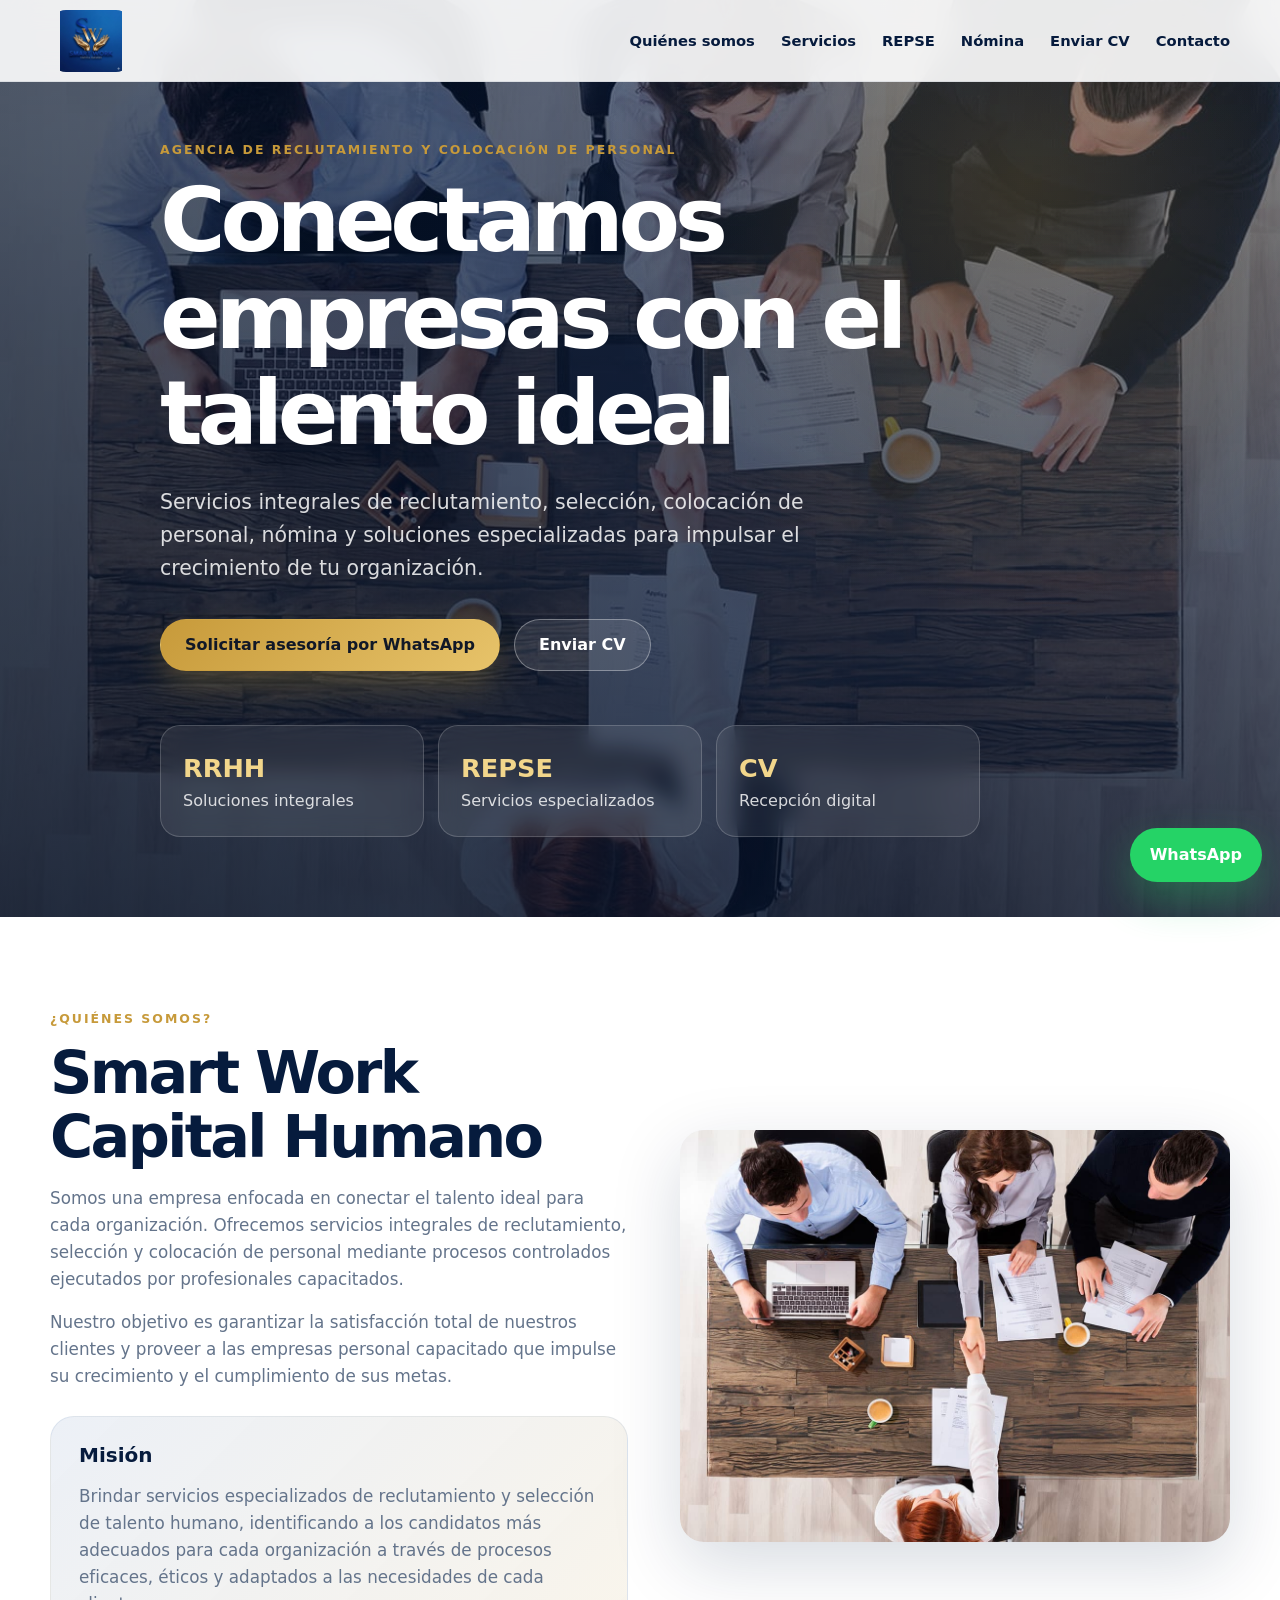
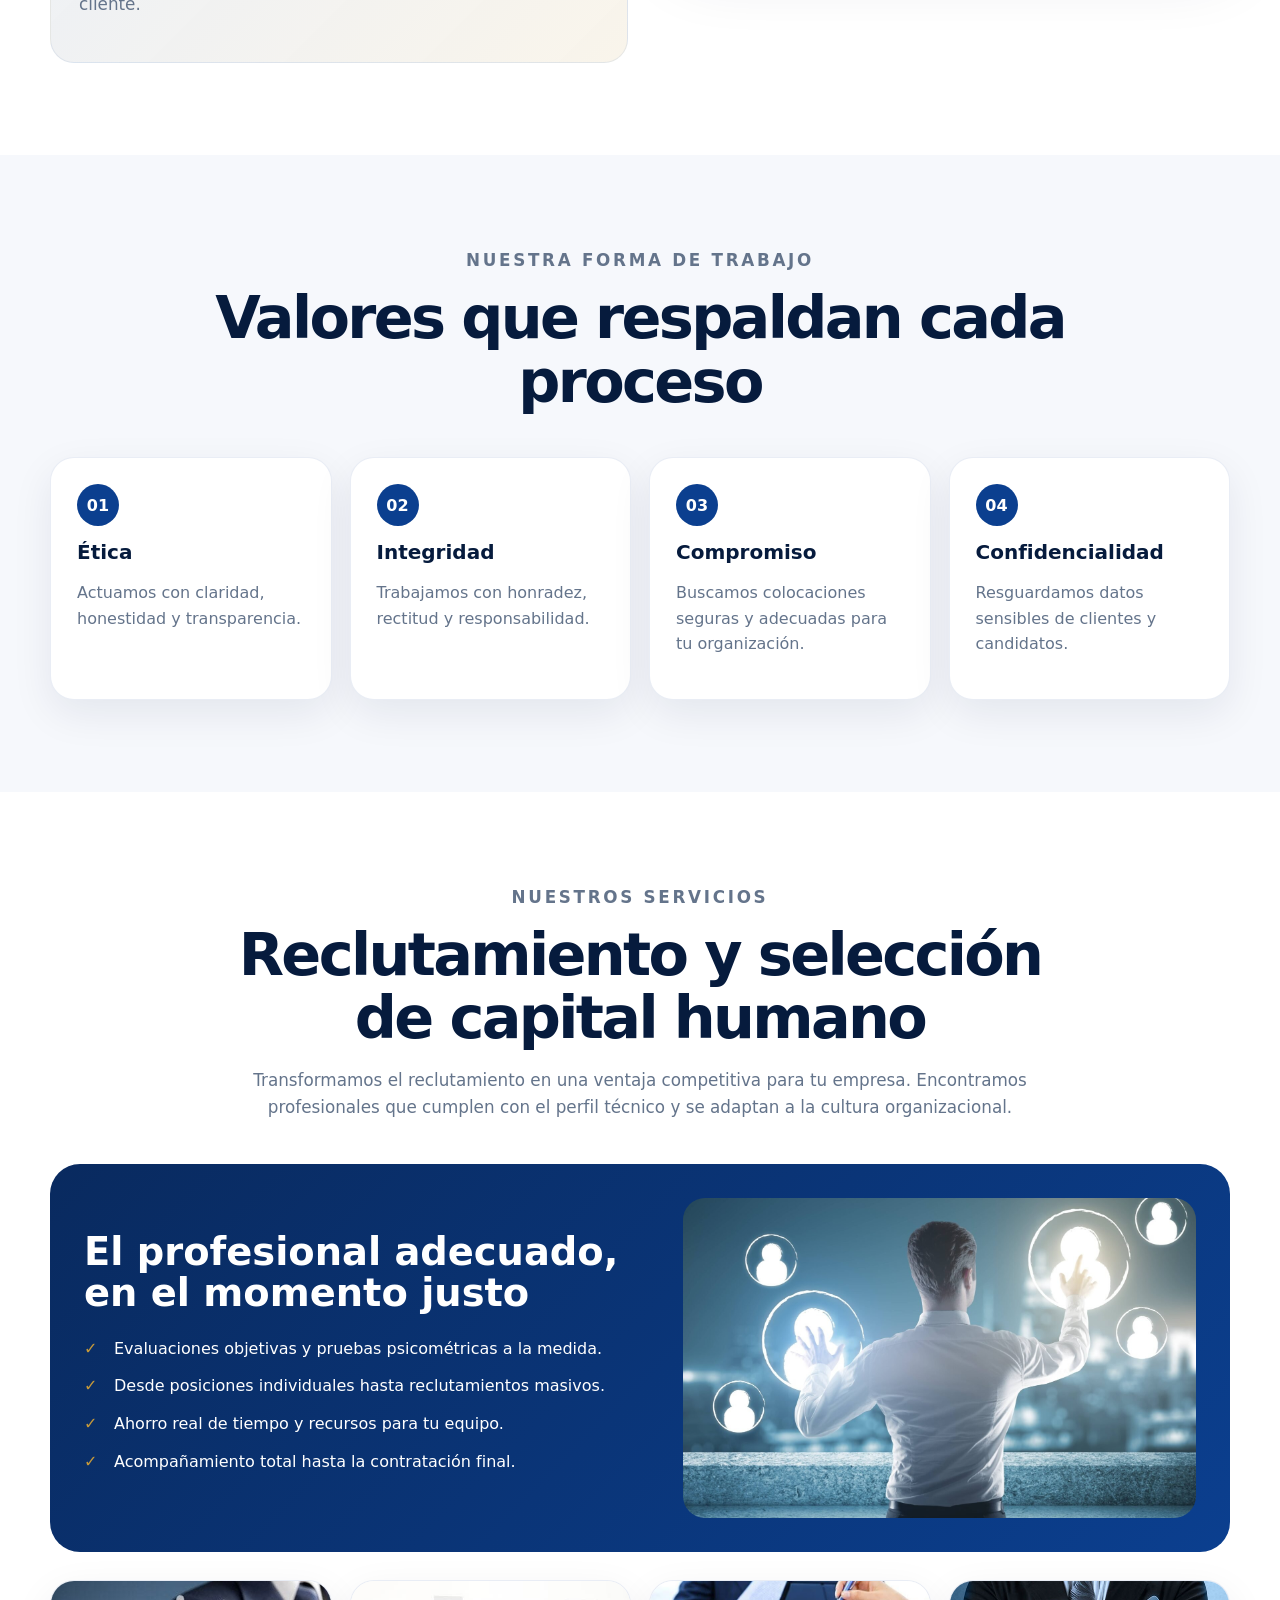
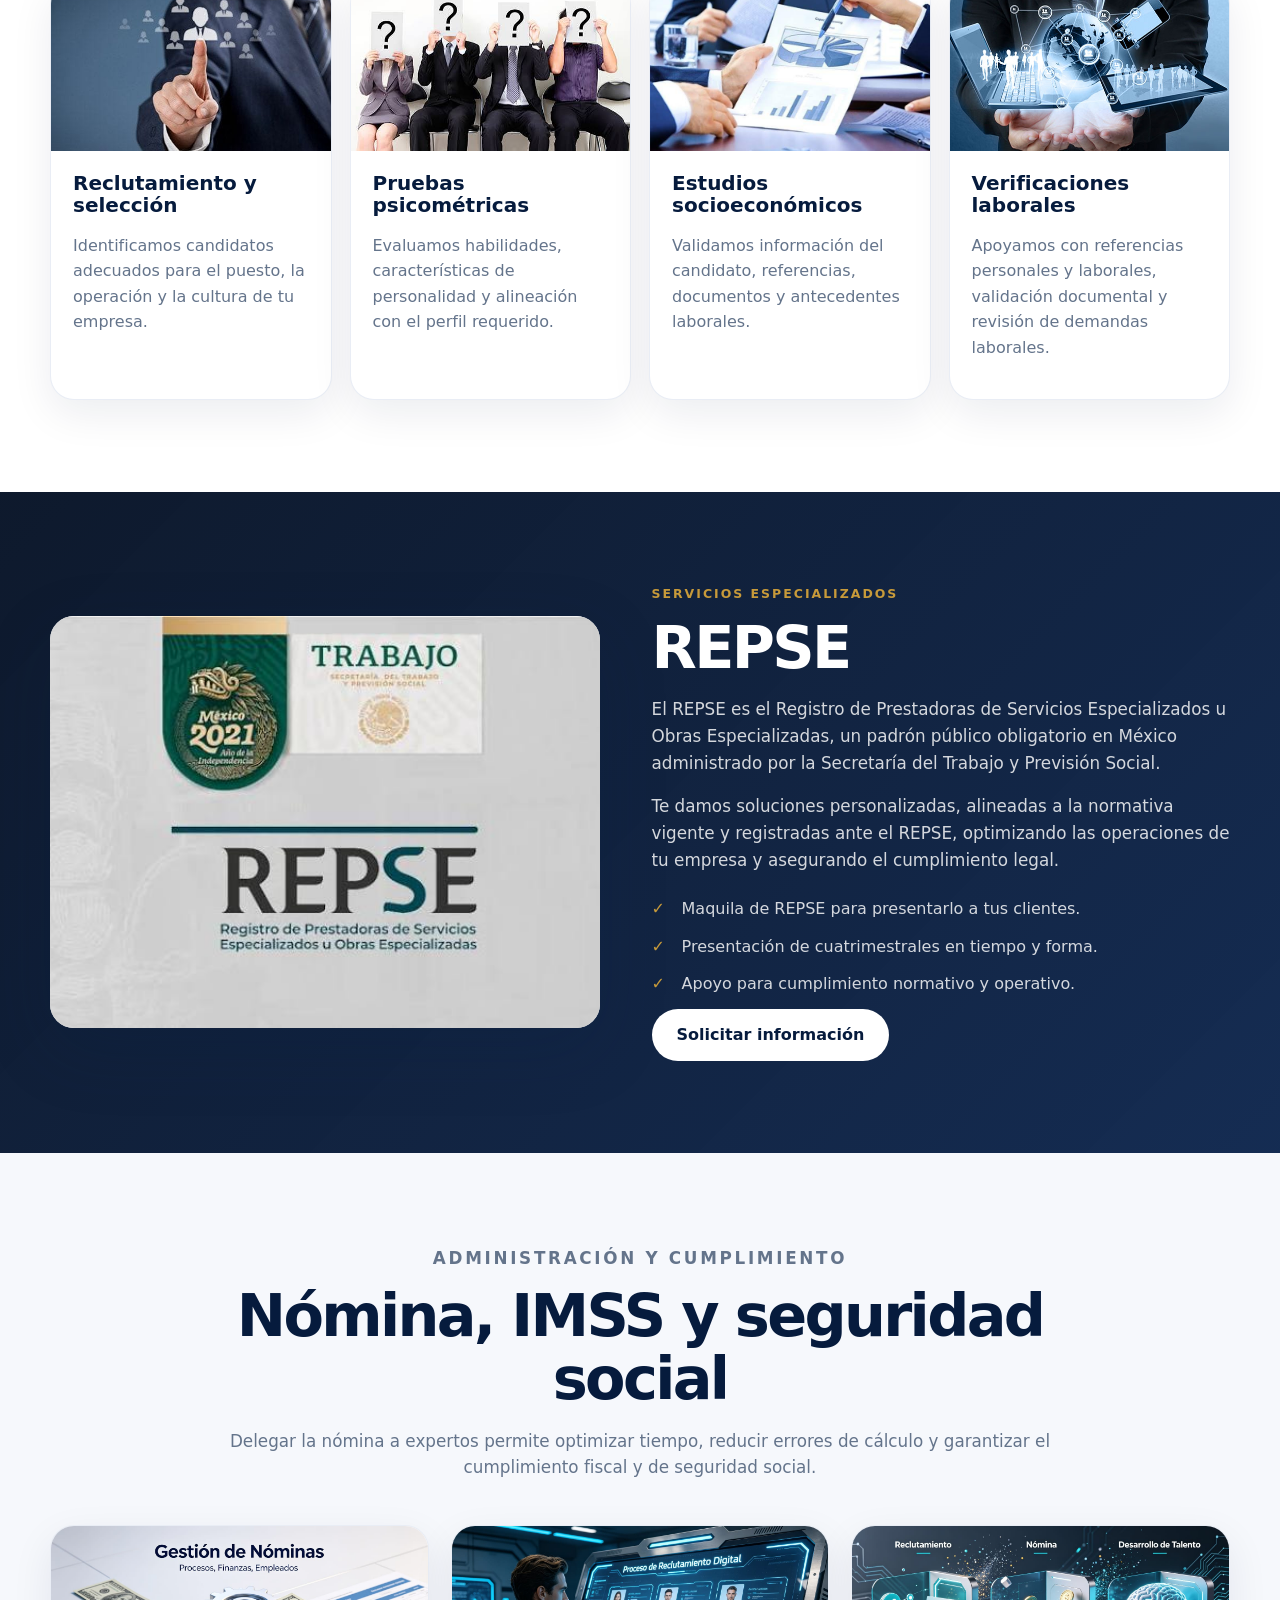
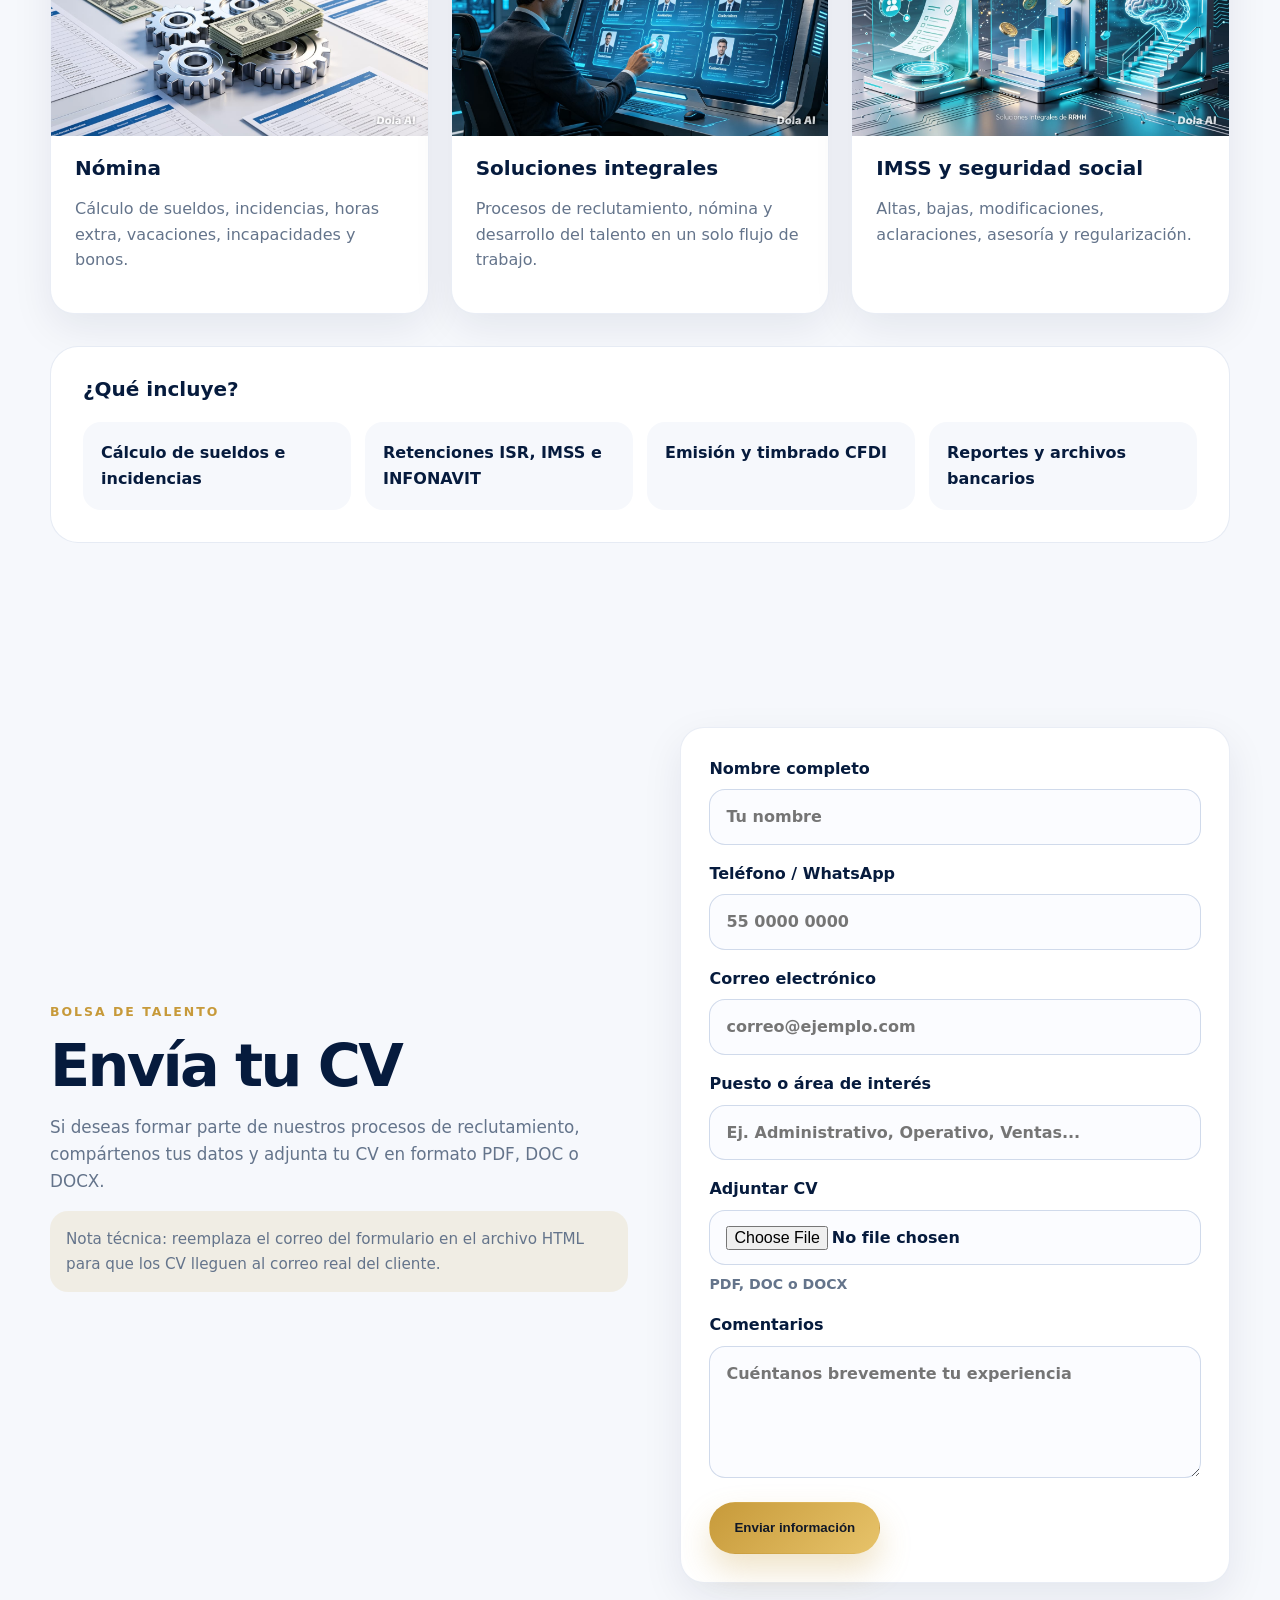
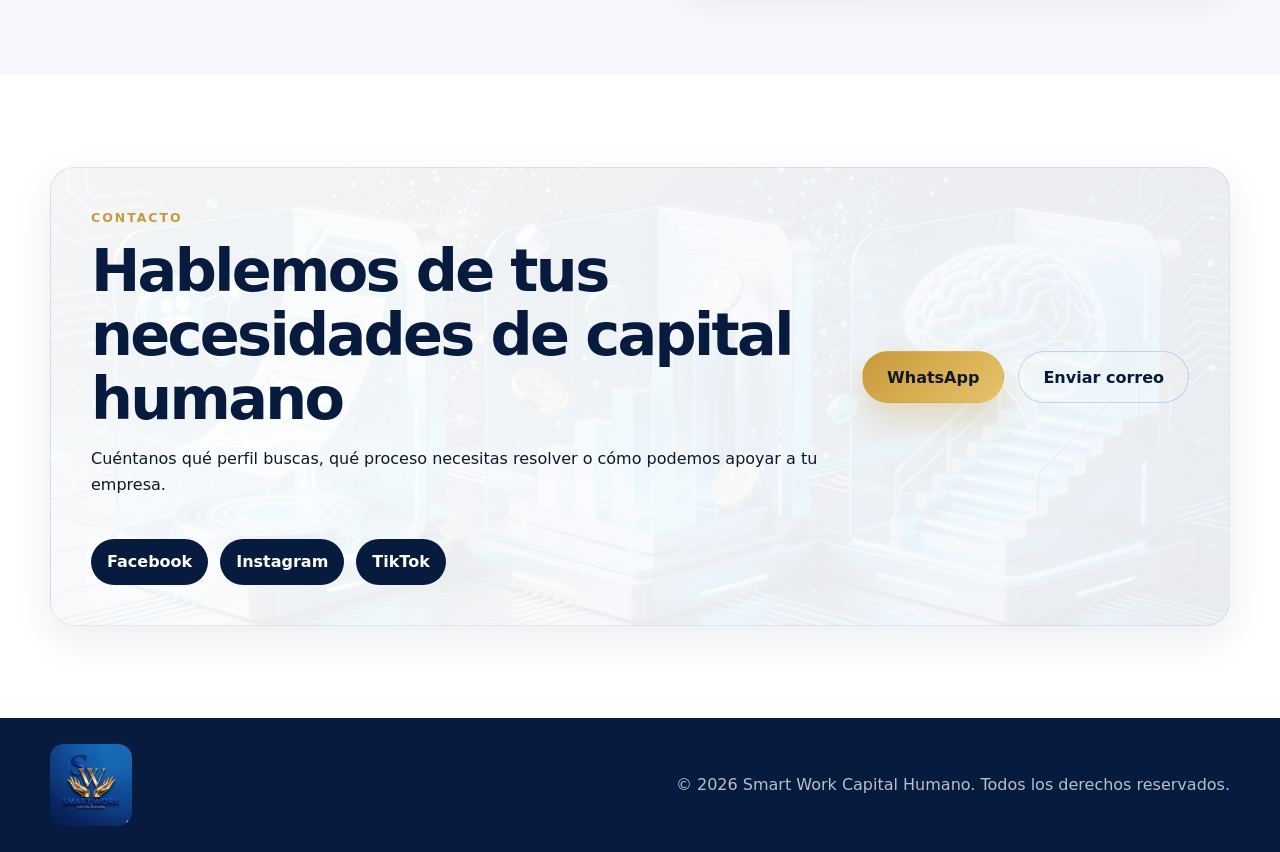
==== index.html @ d5e7af72 "Página Smart Work Capital Humano" ====
<!DOCTYPE html>
<html lang="es-MX">
<head>
  <meta charset="UTF-8" />
  <meta name="viewport" content="width=device-width, initial-scale=1.0" />
  <meta name="description" content="Smart Work Capital Humano: agencia de reclutamiento, selección, colocación de personal, nómina, REPSE, estudios socioeconómicos y soluciones integrales de RRHH." />
  <title>Smart Work Capital Humano | Reclutamiento y Selección</title>

  <link rel="stylesheet" href="styles.css" />
  <link rel="icon" href="assets/logo-smart-work.jpeg" />
</head>
<body>
  <header class="site-header" id="inicio">
    <nav class="navbar" aria-label="Navegación principal">
      <a class="brand" href="#inicio" aria-label="Inicio Smart Work Capital Humano">
        <img src="assets/logo-smart-work.jpeg" alt="Smart Work Capital Humano" />
      </a>

      <button class="nav-toggle" id="navToggle" type="button" aria-label="Abrir menú" aria-expanded="false">
        <span></span><span></span><span></span>
      </button>

      <div class="nav-menu" id="navMenu">
        <a href="#quienes-somos">Quiénes somos</a>
        <a href="#servicios">Servicios</a>
        <a href="#repse">REPSE</a>
        <a href="#nomina">Nómina</a>
        <a href="#cv">Enviar CV</a>
        <a href="#contacto">Contacto</a>
      </div>
    </nav>

    <section class="hero">
      <video class="hero-video" autoplay muted loop playsinline poster="assets/reclutamiento-equipo.jpg">
        <source src="assets/videologo.mp4" type="video/mp4" />
      </video>

      <div class="hero-overlay"></div>

      <div class="hero-content reveal">
        <p class="eyebrow">Agencia de reclutamiento y colocación de personal</p>
        <h1>Conectamos empresas con el talento ideal</h1>
        <p class="hero-text">
          Servicios integrales de reclutamiento, selección, colocación de personal,
          nómina y soluciones especializadas para impulsar el crecimiento de tu organización.
        </p>

        <div class="hero-actions">
          <a class="btn btn-primary js-whatsapp" href="#" target="_blank" rel="noopener">
            Solicitar asesoría por WhatsApp
          </a>
          <a class="btn btn-secondary" href="#cv">
            Enviar CV
          </a>
        </div>

        <div class="hero-stats" aria-label="Beneficios principales">
          <div>
            <strong>RRHH</strong>
            <span>Soluciones integrales</span>
          </div>
          <div>
            <strong>REPSE</strong>
            <span>Servicios especializados</span>
          </div>
          <div>
            <strong>CV</strong>
            <span>Recepción digital</span>
          </div>
        </div>
      </div>
    </section>
  </header>

  <main>
    <section class="section intro" id="quienes-somos">
      <div class="container two-columns">
        <div class="section-copy reveal">
          <p class="eyebrow">¿Quiénes somos?</p>
          <h2>Smart Work Capital Humano</h2>
          <p>
            Somos una empresa enfocada en conectar el talento ideal para cada organización.
            Ofrecemos servicios integrales de reclutamiento, selección y colocación de personal
            mediante procesos controlados ejecutados por profesionales capacitados.
          </p>
          <p>
            Nuestro objetivo es garantizar la satisfacción total de nuestros clientes y proveer
            a las empresas personal capacitado que impulse su crecimiento y el cumplimiento
            de sus metas.
          </p>

          <div class="mission-card">
            <h3>Misión</h3>
            <p>
              Brindar servicios especializados de reclutamiento y selección de talento humano,
              identificando a los candidatos más adecuados para cada organización a través de
              procesos eficaces, éticos y adaptados a las necesidades de cada cliente.
            </p>
          </div>
        </div>

        <div class="image-card reveal">
          <img src="assets/reclutamiento-equipo.jpg" alt="Equipo en entrevista de reclutamiento" />
        </div>
      </div>
    </section>

    <section class="section values-section">
      <div class="container">
        <div class="section-heading reveal">
          <p class="eyebrow">Nuestra forma de trabajo</p>
          <h2>Valores que respaldan cada proceso</h2>
        </div>

        <div class="values-grid">
          <article class="value-card reveal">
            <span>01</span>
            <h3>Ética</h3>
            <p>Actuamos con claridad, honestidad y transparencia.</p>
          </article>
          <article class="value-card reveal">
            <span>02</span>
            <h3>Integridad</h3>
            <p>Trabajamos con honradez, rectitud y responsabilidad.</p>
          </article>
          <article class="value-card reveal">
            <span>03</span>
            <h3>Compromiso</h3>
            <p>Buscamos colocaciones seguras y adecuadas para tu organización.</p>
          </article>
          <article class="value-card reveal">
            <span>04</span>
            <h3>Confidencialidad</h3>
            <p>Resguardamos datos sensibles de clientes y candidatos.</p>
          </article>
        </div>
      </div>
    </section>

    <section class="section services" id="servicios">
      <div class="container">
        <div class="section-heading reveal">
          <p class="eyebrow">Nuestros servicios</p>
          <h2>Reclutamiento y selección de capital humano</h2>
          <p>
            Transformamos el reclutamiento en una ventaja competitiva para tu empresa.
            Encontramos profesionales que cumplen con el perfil técnico y se adaptan a la cultura organizacional.
          </p>
        </div>

        <div class="service-highlight reveal">
          <div>
            <h3>El profesional adecuado, en el momento justo</h3>
            <ul class="check-list">
              <li>Evaluaciones objetivas y pruebas psicométricas a la medida.</li>
              <li>Desde posiciones individuales hasta reclutamientos masivos.</li>
              <li>Ahorro real de tiempo y recursos para tu equipo.</li>
              <li>Acompañamiento total hasta la contratación final.</li>
            </ul>
          </div>
          <img src="assets/reclutamiento-digital.jpg" alt="Proceso de reclutamiento digital" />
        </div>

        <div class="cards-grid">
          <article class="service-card reveal">
            <img src="assets/reclutamiento.jpg" alt="Reclutamiento y selección" />
            <div>
              <h3>Reclutamiento y selección</h3>
              <p>Identificamos candidatos adecuados para el puesto, la operación y la cultura de tu empresa.</p>
            </div>
          </article>

          <article class="service-card reveal">
            <img src="assets/psicometricas.jpg" alt="Pruebas psicométricas" />
            <div>
              <h3>Pruebas psicométricas</h3>
              <p>Evaluamos habilidades, características de personalidad y alineación con el perfil requerido.</p>
            </div>
          </article>

          <article class="service-card reveal">
            <img src="assets/estudio-socioeconomico.jpg" alt="Estudios socioeconómicos" />
            <div>
              <h3>Estudios socioeconómicos</h3>
              <p>Validamos información del candidato, referencias, documentos y antecedentes laborales.</p>
            </div>
          </article>

          <article class="service-card reveal">
            <img src="assets/consultoria-laptop.jpg" alt="Consultoría de capital humano" />
            <div>
              <h3>Verificaciones laborales</h3>
              <p>Apoyamos con referencias personales y laborales, validación documental y revisión de demandas laborales.</p>
            </div>
          </article>
        </div>
      </div>
    </section>

    <section class="section dark-section" id="repse">
      <div class="container two-columns reverse">
        <div class="image-card reveal">
          <img src="assets/repse.jpg" alt="Servicios especializados REPSE" />
        </div>

        <div class="section-copy reveal">
          <p class="eyebrow">Servicios especializados</p>
          <h2>REPSE</h2>
          <p>
            El REPSE es el Registro de Prestadoras de Servicios Especializados u Obras Especializadas,
            un padrón público obligatorio en México administrado por la Secretaría del Trabajo y Previsión Social.
          </p>
          <p>
            Te damos soluciones personalizadas, alineadas a la normativa vigente y registradas ante el REPSE,
            optimizando las operaciones de tu empresa y asegurando el cumplimiento legal.
          </p>
          <ul class="check-list">
            <li>Maquila de REPSE para presentarlo a tus clientes.</li>
            <li>Presentación de cuatrimestrales en tiempo y forma.</li>
            <li>Apoyo para cumplimiento normativo y operativo.</li>
          </ul>
          <a class="btn btn-light js-whatsapp" href="#" target="_blank" rel="noopener">Solicitar información</a>
        </div>
      </div>
    </section>

    <section class="section payroll" id="nomina">
      <div class="container">
        <div class="section-heading reveal">
          <p class="eyebrow">Administración y cumplimiento</p>
          <h2>Nómina, IMSS y seguridad social</h2>
          <p>
            Delegar la nómina a expertos permite optimizar tiempo, reducir errores de cálculo
            y garantizar el cumplimiento fiscal y de seguridad social.
          </p>
        </div>

        <div class="payroll-grid">
          <article class="payroll-card reveal">
            <img src="assets/gestion-nominas.jpg" alt="Gestión de nóminas" />
            <h3>Nómina</h3>
            <p>Cálculo de sueldos, incidencias, horas extra, vacaciones, incapacidades y bonos.</p>
          </article>

          <article class="payroll-card reveal">
            <img src="assets/servicios-rrhh.jpg" alt="Soluciones integrales de recursos humanos" />
            <h3>Soluciones integrales</h3>
            <p>Procesos de reclutamiento, nómina y desarrollo del talento en un solo flujo de trabajo.</p>
          </article>

          <article class="payroll-card reveal">
            <img src="assets/capital-humano.jpg" alt="Capital humano y tecnología" />
            <h3>IMSS y seguridad social</h3>
            <p>Altas, bajas, modificaciones, aclaraciones, asesoría y regularización.</p>
          </article>
        </div>

        <div class="process reveal">
          <h3>¿Qué incluye?</h3>
          <div class="process-list">
            <span>Cálculo de sueldos e incidencias</span>
            <span>Retenciones ISR, IMSS e INFONAVIT</span>
            <span>Emisión y timbrado CFDI</span>
            <span>Reportes y archivos bancarios</span>
          </div>
        </div>
      </div>
    </section>

    <section class="section cv-section" id="cv">
      <div class="container two-columns">
        <div class="section-copy reveal">
          <p class="eyebrow">Bolsa de talento</p>
          <h2>Envía tu CV</h2>
          <p>
            Si deseas formar parte de nuestros procesos de reclutamiento, compártenos tus datos
            y adjunta tu CV en formato PDF, DOC o DOCX.
          </p>
          <p class="small-note">
            Nota técnica: reemplaza el correo del formulario en el archivo HTML para que los CV lleguen al correo real del cliente.
          </p>
        </div>

        <form class="cv-form reveal" id="cvForm" action="https://formsubmit.co/correo@dominio.com" method="POST" enctype="multipart/form-data">
          <input type="hidden" name="_subject" value="Nuevo CV recibido desde Smart Work Capital Humano" />
          <input type="hidden" name="_captcha" value="false" />
          <input type="hidden" name="_template" value="table" />

          <label>
            Nombre completo
            <input type="text" name="Nombre" placeholder="Tu nombre" required />
          </label>

          <label>
            Teléfono / WhatsApp
            <input type="tel" name="Telefono" placeholder="55 0000 0000" required />
          </label>

          <label>
            Correo electrónico
            <input type="email" name="Correo" placeholder="correo@ejemplo.com" required />
          </label>

          <label>
            Puesto o área de interés
            <input type="text" name="Puesto de interes" placeholder="Ej. Administrativo, Operativo, Ventas..." />
          </label>

          <label>
            Adjuntar CV
            <input id="cvFile" type="file" name="attachment" accept=".pdf,.doc,.docx" required />
            <span class="file-name" id="fileName">PDF, DOC o DOCX</span>
          </label>

          <label>
            Comentarios
            <textarea name="Comentarios" rows="4" placeholder="Cuéntanos brevemente tu experiencia"></textarea>
          </label>

          <button class="btn btn-primary" type="submit">Enviar información</button>
        </form>
      </div>
    </section>

    <section class="section contact" id="contacto">
      <div class="container contact-card reveal">
        <div>
          <p class="eyebrow">Contacto</p>
          <h2>Hablemos de tus necesidades de capital humano</h2>
          <p>
            Cuéntanos qué perfil buscas, qué proceso necesitas resolver o cómo podemos apoyar a tu empresa.
          </p>
        </div>

        <div class="contact-actions">
          <a class="btn btn-primary js-whatsapp" href="#" target="_blank" rel="noopener">WhatsApp</a>
          <a class="btn btn-secondary" href="mailto:contacto@smartworkcapitalhumano.com">Enviar correo</a>
        </div>

        <div class="social-links" aria-label="Redes sociales">
          <a href="#" target="_blank" rel="noopener" aria-label="Facebook">Facebook</a>
          <a href="#" target="_blank" rel="noopener" aria-label="Instagram">Instagram</a>
          <a href="#" target="_blank" rel="noopener" aria-label="TikTok">TikTok</a>
        </div>
      </div>
    </section>
  </main>

  <a class="floating-whatsapp js-whatsapp" href="#" target="_blank" rel="noopener" aria-label="Contactar por WhatsApp">
    WhatsApp
  </a>

  <footer class="site-footer">
    <div class="container footer-content">
      <img src="assets/logo-smart-work.jpeg" alt="Smart Work Capital Humano" />
      <p>© <span id="year"></span> Smart Work Capital Humano. Todos los derechos reservados.</p>
    </div>
  </footer>

  <script src="app.js"></script>
</body>
</html>
---- styles.css ----
:root {
  --blue: #0b3f8f;
  --blue-dark: #061b3d;
  --gold: #c79a3a;
  --gold-soft: #f2d68b;
  --ink: #101827;
  --muted: #64748b;
  --light: #f6f8fc;
  --white: #ffffff;
  --radius: 24px;
  --shadow: 0 22px 70px rgba(8, 31, 67, 0.16);
  --max: 1180px;
}

* {
  box-sizing: border-box;
}

html {
  scroll-behavior: smooth;
}

body {
  margin: 0;
  font-family: Inter, system-ui, -apple-system, BlinkMacSystemFont, "Segoe UI", sans-serif;
  color: var(--ink);
  background: var(--white);
  line-height: 1.6;
}

img,
video {
  max-width: 100%;
  display: block;
}

a {
  color: inherit;
  text-decoration: none;
}

.container {
  width: min(100% - 36px, var(--max));
  margin: 0 auto;
}

.site-header {
  min-height: 100vh;
  background: var(--blue-dark);
}

.navbar {
  position: fixed;
  inset: 0 0 auto;
  z-index: 100;
  height: 82px;
  display: flex;
  align-items: center;
  justify-content: space-between;
  padding: 0 max(22px, calc((100vw - var(--max)) / 2));
  background: rgba(255, 255, 255, 0.9);
  backdrop-filter: blur(14px);
  border-bottom: 1px solid rgba(12, 31, 68, 0.08);
}

.brand {
  display: inline-flex;
  align-items: center;
  gap: 12px;
}

.brand img {
  width: 82px;
  height: 62px;
  object-fit: contain;
  border-radius: 16px;
}

.nav-menu {
  display: flex;
  align-items: center;
  gap: 26px;
  font-weight: 700;
  font-size: 0.92rem;
  color: var(--blue-dark);
}

.nav-menu a {
  position: relative;
}

.nav-menu a::after {
  content: "";
  position: absolute;
  left: 0;
  bottom: -8px;
  width: 0;
  height: 2px;
  background: var(--gold);
  transition: width 0.25s ease;
}

.nav-menu a:hover::after {
  width: 100%;
}

.nav-toggle {
  display: none;
  border: 0;
  background: transparent;
  padding: 8px;
  cursor: pointer;
}

.nav-toggle span {
  display: block;
  width: 28px;
  height: 3px;
  margin: 5px;
  border-radius: 10px;
  background: var(--blue-dark);
}

.hero {
  position: relative;
  min-height: 100vh;
  display: grid;
  place-items: center;
  overflow: hidden;
  padding: 140px 0 80px;
}

.hero-video,
.hero::before {
  position: absolute;
  inset: 0;
  width: 100%;
  height: 100%;
}

.hero-video {
  object-fit: cover;
  opacity: 0.35;
}

.hero::before {
  content: "";
  background:
    linear-gradient(90deg, rgba(3, 18, 42, 0.96), rgba(5, 28, 66, 0.82), rgba(9, 41, 90, 0.52)),
    url("assets/reclutamiento-equipo.jpg") center/cover;
  z-index: 0;
}

.hero-overlay {
  position: absolute;
  inset: 0;
  background:
    radial-gradient(circle at 80% 20%, rgba(199, 154, 58, 0.25), transparent 34%),
    linear-gradient(180deg, rgba(5, 16, 36, 0.15), rgba(5, 16, 36, 0.65));
  z-index: 1;
}

.hero-content {
  position: relative;
  z-index: 2;
  width: min(100% - 36px, 960px);
  margin: 0 auto;
  color: var(--white);
}

.eyebrow {
  margin: 0 0 12px;
  color: var(--gold);
  text-transform: uppercase;
  letter-spacing: 0.16em;
  font-weight: 800;
  font-size: 0.78rem;
}

h1,
h2,
h3 {
  margin: 0;
  line-height: 1.08;
}

h1 {
  max-width: 820px;
  font-size: clamp(2.8rem, 7vw, 6.4rem);
  letter-spacing: -0.06em;
}

h2 {
  font-size: clamp(2rem, 4.6vw, 4rem);
  letter-spacing: -0.045em;
  color: var(--blue-dark);
}

h3 {
  font-size: 1.25rem;
  color: var(--blue-dark);
}

.hero-text {
  max-width: 650px;
  margin: 24px 0 0;
  font-size: clamp(1.05rem, 2vw, 1.28rem);
  color: rgba(255, 255, 255, 0.84);
}

.hero-actions,
.contact-actions {
  display: flex;
  flex-wrap: wrap;
  gap: 14px;
  margin-top: 34px;
}

.btn {
  display: inline-flex;
  align-items: center;
  justify-content: center;
  min-height: 52px;
  padding: 0 24px;
  border-radius: 999px;
  font-weight: 800;
  border: 1px solid transparent;
  transition: transform 0.2s ease, box-shadow 0.2s ease, background 0.2s ease;
}

.btn:hover {
  transform: translateY(-2px);
}

.btn-primary {
  background: linear-gradient(135deg, var(--gold), #e7c36a);
  color: #111827;
  box-shadow: 0 16px 32px rgba(199, 154, 58, 0.28);
}

.btn-secondary {
  background: rgba(255, 255, 255, 0.1);
  color: var(--blue-dark);
  border-color: rgba(11, 63, 143, 0.18);
}

.hero .btn-secondary {
  color: var(--white);
  border-color: rgba(255, 255, 255, 0.35);
}

.btn-light {
  background: var(--white);
  color: var(--blue-dark);
}

.hero-stats {
  display: grid;
  grid-template-columns: repeat(3, minmax(0, 1fr));
  gap: 14px;
  max-width: 820px;
  margin-top: 54px;
}

.hero-stats div {
  padding: 22px;
  border: 1px solid rgba(255, 255, 255, 0.18);
  border-radius: 20px;
  background: rgba(255, 255, 255, 0.08);
  backdrop-filter: blur(10px);
}

.hero-stats strong {
  display: block;
  font-size: 1.6rem;
  color: var(--gold-soft);
}

.hero-stats span {
  display: block;
  color: rgba(255, 255, 255, 0.82);
}

.section {
  padding: 92px 0;
}

.two-columns {
  display: grid;
  grid-template-columns: 1fr 0.95fr;
  gap: 52px;
  align-items: center;
}

.two-columns.reverse {
  grid-template-columns: 0.95fr 1fr;
}

.section-copy p:not(.eyebrow),
.section-heading p {
  color: var(--muted);
  font-size: 1.05rem;
}

.section-heading {
  max-width: 860px;
  margin: 0 auto 44px;
  text-align: center;
}

.image-card {
  overflow: hidden;
  border-radius: var(--radius);
  box-shadow: var(--shadow);
  background: var(--light);
}

.image-card img {
  width: 100%;
  aspect-ratio: 4 / 3;
  object-fit: cover;
}

.mission-card {
  margin-top: 26px;
  padding: 28px;
  border-radius: var(--radius);
  background: linear-gradient(135deg, rgba(11, 63, 143, 0.08), rgba(199, 154, 58, 0.1));
  border: 1px solid rgba(11, 63, 143, 0.08);
}

.values-section,
.payroll,
.cv-section {
  background: var(--light);
}

.values-grid {
  display: grid;
  grid-template-columns: repeat(4, 1fr);
  gap: 18px;
}

.value-card,
.service-card,
.payroll-card,
.cv-form,
.contact-card {
  border: 1px solid rgba(11, 63, 143, 0.09);
  background: var(--white);
  border-radius: var(--radius);
  box-shadow: 0 14px 40px rgba(8, 31, 67, 0.08);
}

.value-card {
  padding: 26px;
}

.value-card span {
  display: inline-flex;
  width: 42px;
  height: 42px;
  align-items: center;
  justify-content: center;
  border-radius: 50%;
  background: var(--blue);
  color: var(--white);
  font-weight: 900;
  margin-bottom: 16px;
}

.value-card p,
.service-card p,
.payroll-card p {
  color: var(--muted);
}

.service-highlight {
  display: grid;
  grid-template-columns: 1fr 0.9fr;
  gap: 28px;
  align-items: center;
  margin-bottom: 28px;
  padding: 34px;
  border-radius: 30px;
  background: linear-gradient(135deg, #092a5f, #0b3f8f);
  color: var(--white);
  overflow: hidden;
}

.service-highlight h3 {
  color: var(--white);
  font-size: clamp(1.7rem, 3vw, 2.6rem);
}

.service-highlight img {
  border-radius: 22px;
  height: 320px;
  width: 100%;
  object-fit: cover;
}

.check-list {
  padding: 0;
  margin: 22px 0 0;
  list-style: none;
}

.check-list li {
  position: relative;
  padding-left: 30px;
  margin: 12px 0;
}

.check-list li::before {
  content: "✓";
  position: absolute;
  left: 0;
  top: 0;
  color: var(--gold);
  font-weight: 900;
}

.cards-grid {
  display: grid;
  grid-template-columns: repeat(4, 1fr);
  gap: 18px;
}

.service-card {
  overflow: hidden;
}

.service-card img {
  width: 100%;
  height: 170px;
  object-fit: cover;
}

.service-card div {
  padding: 22px;
}

.dark-section {
  color: var(--white);
  background:
    linear-gradient(135deg, rgba(4, 16, 36, 0.96), rgba(6, 31, 72, 0.94)),
    url("assets/servicios-rrhh.jpg") center/cover fixed;
}

.dark-section h2,
.dark-section h3 {
  color: var(--white);
}

.dark-section .section-copy p:not(.eyebrow),
.dark-section .check-list {
  color: rgba(255, 255, 255, 0.82);
}

.payroll-grid {
  display: grid;
  grid-template-columns: repeat(3, 1fr);
  gap: 22px;
}

.payroll-card {
  overflow: hidden;
}

.payroll-card img {
  width: 100%;
  height: 210px;
  object-fit: cover;
}

.payroll-card h3,
.payroll-card p {
  padding-left: 24px;
  padding-right: 24px;
}

.payroll-card h3 {
  padding-top: 22px;
}

.payroll-card p {
  padding-bottom: 24px;
}

.process {
  margin-top: 32px;
  padding: 32px;
  border-radius: 28px;
  background: var(--white);
  border: 1px solid rgba(11, 63, 143, 0.1);
}

.process-list {
  display: grid;
  grid-template-columns: repeat(4, 1fr);
  gap: 14px;
  margin-top: 22px;
}

.process-list span {
  display: block;
  padding: 18px;
  border-radius: 18px;
  background: var(--light);
  color: var(--blue-dark);
  font-weight: 800;
}

.cv-form {
  padding: 28px;
}

.cv-form label {
  display: block;
  margin-bottom: 16px;
  color: var(--blue-dark);
  font-weight: 800;
}

.cv-form input,
.cv-form textarea {
  width: 100%;
  margin-top: 8px;
  padding: 14px 16px;
  border: 1px solid rgba(11, 63, 143, 0.18);
  border-radius: 16px;
  font: inherit;
  outline: none;
  background: #fbfcff;
}

.cv-form input:focus,
.cv-form textarea:focus {
  border-color: var(--gold);
  box-shadow: 0 0 0 4px rgba(199, 154, 58, 0.14);
}

.file-name {
  display: block;
  margin-top: 8px;
  color: var(--muted);
  font-size: 0.88rem;
  font-weight: 600;
}

.small-note {
  font-size: 0.95rem !important;
  padding: 16px;
  border-radius: 18px;
  background: rgba(199, 154, 58, 0.12);
}

.contact-card {
  display: grid;
  grid-template-columns: 1.2fr auto;
  gap: 26px;
  align-items: center;
  padding: 40px;
  background:
    linear-gradient(135deg, rgba(255,255,255,0.94), rgba(246,248,252,0.94)),
    url("assets/capital-humano.jpg") center/cover;
}

.social-links {
  grid-column: 1 / -1;
  display: flex;
  flex-wrap: wrap;
  gap: 12px;
}

.social-links a {
  padding: 10px 16px;
  border-radius: 999px;
  background: var(--blue-dark);
  color: var(--white);
  font-weight: 800;
}

.floating-whatsapp {
  position: fixed;
  right: 18px;
  bottom: 18px;
  z-index: 90;
  padding: 14px 20px;
  border-radius: 999px;
  background: #25d366;
  color: white;
  font-weight: 900;
  box-shadow: 0 18px 40px rgba(37, 211, 102, 0.32);
}

.site-footer {
  background: var(--blue-dark);
  color: rgba(255, 255, 255, 0.72);
  padding: 26px 0;
}

.footer-content {
  display: flex;
  align-items: center;
  justify-content: space-between;
  gap: 18px;
}

.footer-content img {
  width: 82px;
  border-radius: 14px;
}

.reveal {
  opacity: 0;
  transform: translateY(22px);
  transition: opacity 0.7s ease, transform 0.7s ease;
}

.reveal.is-visible {
  opacity: 1;
  transform: translateY(0);
}

@media (max-width: 980px) {
  .nav-toggle {
    display: block;
  }

  .nav-menu {
    position: fixed;
    top: 82px;
    left: 18px;
    right: 18px;
    display: none;
    flex-direction: column;
    align-items: stretch;
    padding: 20px;
    border-radius: 22px;
    background: var(--white);
    box-shadow: var(--shadow);
  }

  .nav-menu.is-open {
    display: flex;
  }

  .two-columns,
  .two-columns.reverse,
  .service-highlight,
  .contact-card {
    grid-template-columns: 1fr;
  }

  .cards-grid,
  .values-grid,
  .payroll-grid {
    grid-template-columns: repeat(2, 1fr);
  }

  .process-list {
    grid-template-columns: repeat(2, 1fr);
  }

  .contact-actions {
    margin-top: 0;
  }
}

@media (max-width: 620px) {
  .section {
    padding: 68px 0;
  }

  .hero {
    padding-top: 120px;
  }

  .hero-stats,
  .cards-grid,
  .values-grid,
  .payroll-grid,
  .process-list {
    grid-template-columns: 1fr;
  }

  .service-highlight,
  .contact-card,
  .process,
  .cv-form {
    padding: 22px;
  }

  .brand img {
    width: 72px;
    height: 54px;
  }

  .navbar {
    height: 76px;
  }

  .nav-menu {
    top: 76px;
  }

  .footer-content {
    flex-direction: column;
    text-align: center;
  }

  .floating-whatsapp {
    left: 18px;
    right: 18px;
    text-align: center;
  }
}
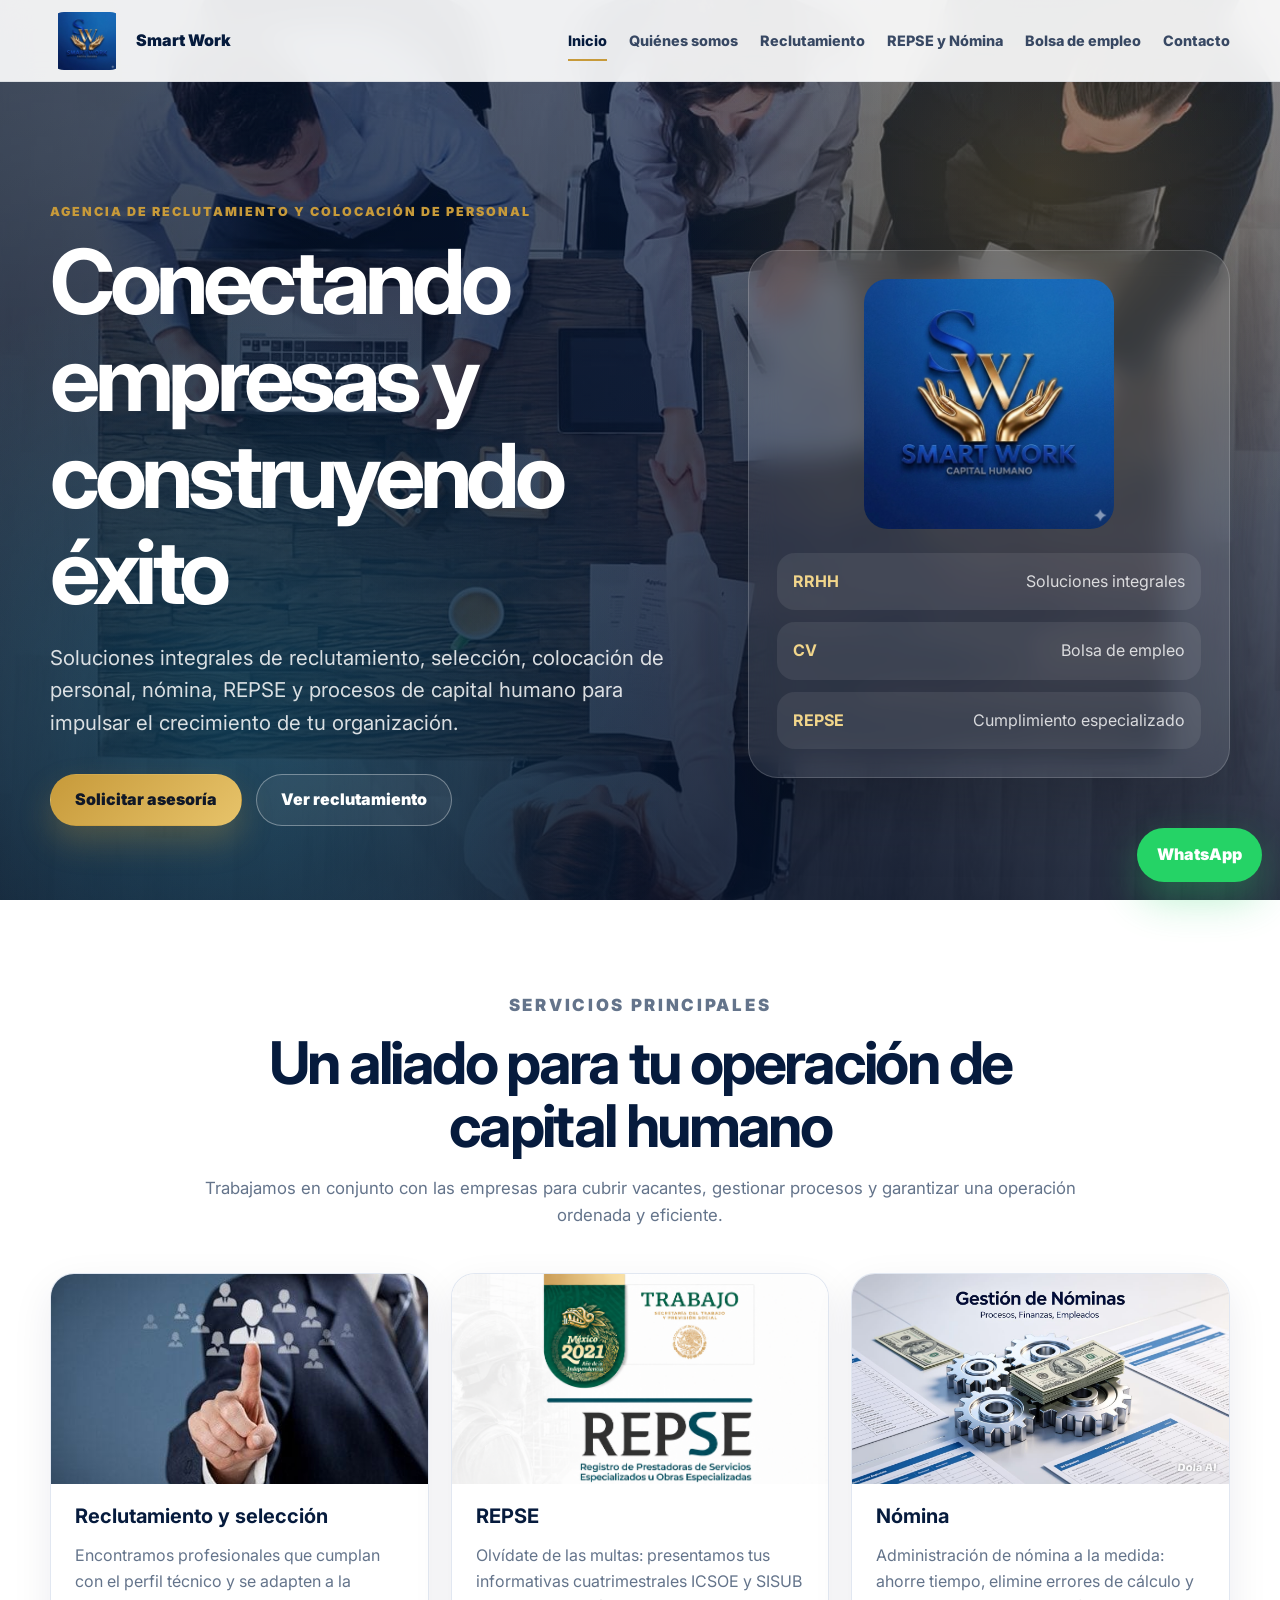
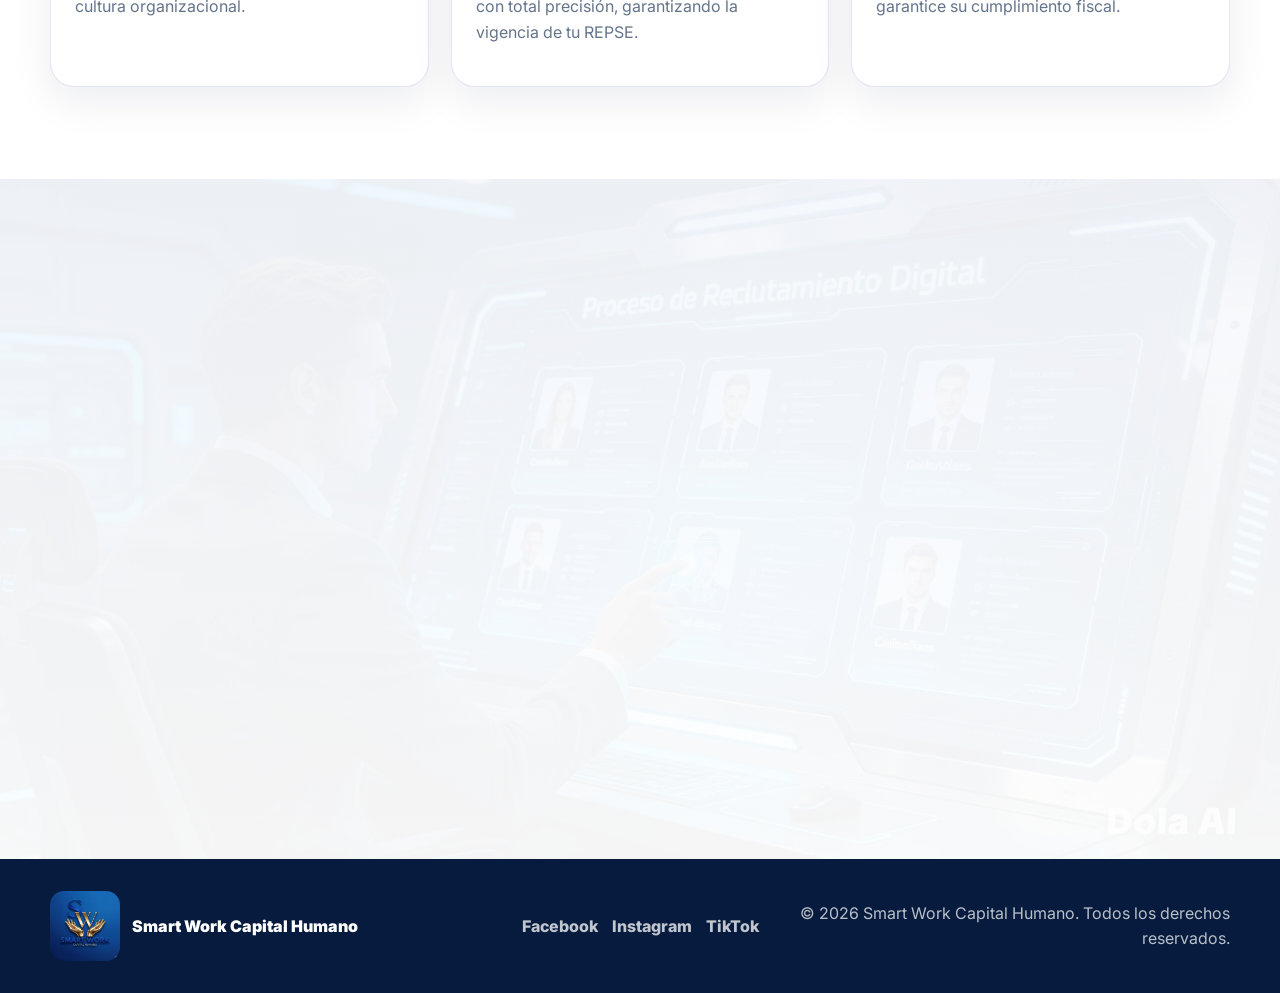
==== commit 5d67ac6f: "Ajustes finales Smart Work" ====
--- a/index.html
+++ b/index.html
@@ -3,360 +3,145 @@
 <head>
   <meta charset="UTF-8" />
   <meta name="viewport" content="width=device-width, initial-scale=1.0" />
-  <meta name="description" content="Smart Work Capital Humano: agencia de reclutamiento, selección, colocación de personal, nómina, REPSE, estudios socioeconómicos y soluciones integrales de RRHH." />
-  <title>Smart Work Capital Humano | Reclutamiento y Selección</title>
-
+  <meta name="description" content="Agencia de reclutamiento, selección, colocación de personal, nómina y REPSE." />
+  <title>Smart Work Capital Humano | Inicio</title>
   <link rel="stylesheet" href="styles.css" />
   <link rel="icon" href="assets/logo-smart-work.jpeg" />
 </head>
-<body>
-  <header class="site-header" id="inicio">
-    <nav class="navbar" aria-label="Navegación principal">
-      <a class="brand" href="#inicio" aria-label="Inicio Smart Work Capital Humano">
-        <img src="assets/logo-smart-work.jpeg" alt="Smart Work Capital Humano" />
+<body data-page="inicio">
+
+<nav class="navbar" aria-label="Navegación principal">
+  <a class="brand" href="index.html" aria-label="Inicio Smart Work Capital Humano">
+    <img src="assets/logo-smart-work.jpeg" alt="Smart Work Capital Humano" />
+    <span>Smart Work</span>
+  </a>
+
+  <button class="nav-toggle" id="navToggle" type="button" aria-label="Abrir menú" aria-expanded="false">
+    <span></span><span></span><span></span>
+  </button>
+
+  <div class="nav-menu" id="navMenu">
+    <a href="index.html" data-nav="inicio">Inicio</a>
+    <a href="nosotros.html" data-nav="nosotros">Quiénes somos</a>
+    <a href="servicios.html" data-nav="servicios">Reclutamiento</a>
+    <a href="repse-nomina.html" data-nav="repse-nomina">REPSE y Nómina</a>
+    <a href="bolsa-empleo.html" data-nav="bolsa">Bolsa de empleo</a>
+    <a href="contacto.html" data-nav="contacto">Contacto</a>
+  </div>
+</nav>
+
+
+<header class="hero page-hero home-hero">
+  <video class="hero-video" autoplay muted loop playsinline poster="assets/reclutamiento-equipo.jpg">
+    <source src="assets/videologo.mp4" type="video/mp4" />
+  </video>
+  <div class="hero-overlay"></div>
+
+  <div class="container hero-grid">
+    <div class="hero-copy reveal">
+      <p class="eyebrow">Agencia de reclutamiento y colocación de personal</p>
+      <h1>Conectando empresas y construyendo éxito</h1>
+      <p>
+        Soluciones integrales de reclutamiento, selección, colocación de personal,
+        nómina, REPSE y procesos de capital humano para impulsar el crecimiento de tu organización.
+      </p>
+      <div class="hero-actions">
+        <a class="btn btn-primary js-whatsapp" href="#" target="_blank" rel="noopener">Solicitar asesoría</a>
+        <a class="btn btn-secondary" href="servicios.html">Ver reclutamiento</a>
+      </div>
+    </div>
+
+    <div class="hero-panel reveal">
+      <img src="assets/logo-smart-work.jpeg" alt="Smart Work Capital Humano" />
+      <div class="mini-stats">
+        <span><strong>RRHH</strong> Soluciones integrales</span>
+        <span><strong>CV</strong> Bolsa de empleo</span>
+        <span><strong>REPSE</strong> Cumplimiento especializado</span>
+      </div>
+    </div>
+  </div>
+</header>
+
+<main>
+  <section class="section">
+    <div class="container section-heading reveal">
+      <p class="eyebrow">Servicios principales</p>
+      <h2>Un aliado para tu operación de capital humano</h2>
+      <p>
+        Trabajamos en conjunto con las empresas para cubrir vacantes, gestionar procesos
+        y garantizar una operación ordenada y eficiente.
+      </p>
+    </div>
+
+    <div class="container home-cards">
+      <a class="link-card reveal" href="servicios.html">
+        <img src="assets/reclutamiento.jpg" alt="Reclutamiento y selección" />
+        <h3>Reclutamiento y selección</h3>
+        <p>Encontramos profesionales que cumplan con el perfil técnico y se adapten a la cultura organizacional.</p>
       </a>
 
-      <button class="nav-toggle" id="navToggle" type="button" aria-label="Abrir menú" aria-expanded="false">
-        <span></span><span></span><span></span>
-      </button>
+      <a class="link-card reveal" href="repse-nomina.html">
+        <img src="assets/repse-hd.png" alt="Cumplimiento REPSE" />
+        <h3>REPSE</h3>
+        <p>Olvídate de las multas: presentamos tus informativas cuatrimestrales ICSOE y SISUB con total precisión, garantizando la vigencia de tu REPSE.</p>
+      </a>
 
-      <div class="nav-menu" id="navMenu">
-        <a href="#quienes-somos">Quiénes somos</a>
-        <a href="#servicios">Servicios</a>
-        <a href="#repse">REPSE</a>
-        <a href="#nomina">Nómina</a>
-        <a href="#cv">Enviar CV</a>
-        <a href="#contacto">Contacto</a>
+      <a class="link-card reveal" href="repse-nomina.html">
+        <img src="assets/gestion-nominas.jpg" alt="Administración de nómina" />
+        <h3>Nómina</h3>
+        <p>Administración de nómina a la medida: ahorre tiempo, elimine errores de cálculo y garantice su cumplimiento fiscal.</p>
+      </a>
+    </div>
+  </section>
+
+  <section class="section split-section">
+    <div class="container two-columns">
+      <div class="section-copy reveal">
+        <p class="eyebrow">Proceso claro</p>
+        <h2>Déjanos el proceso a nosotros</h2>
+        <p>
+          Desde el análisis del perfil hasta el acompañamiento final, trabajamos con procesos controlados
+          para ahorrar tiempo, reducir riesgos y ayudarte a tomar mejores decisiones.
+        </p>
+        <ul class="check-list">
+          <li>Pruebas psicométricas objetivas y alineadas a la cultura de la empresa.</li>
+          <li>Reclutamiento individual o masivo.</li>
+          <li>Estudio socioeconómico y análisis laboral.</li>
+          <li>Acompañamiento hasta la contratación final.</li>
+        </ul>
+        <a class="btn btn-primary" href="contacto.html">Contactar ahora</a>
       </div>
-    </nav>
 
-    <section class="hero">
-      <video class="hero-video" autoplay muted loop playsinline poster="assets/reclutamiento-equipo.jpg">
-        <source src="assets/videologo.mp4" type="video/mp4" />
-      </video>
+      <div class="image-card reveal">
+        <img src="assets/reclutamiento-digital.jpg" alt="Proceso de reclutamiento digital" />
+      </div>
+    </div>
+  </section>
+</main>
 
-      <div class="hero-overlay"></div>
 
-      <div class="hero-content reveal">
-        <p class="eyebrow">Agencia de reclutamiento y colocación de personal</p>
-        <h1>Conectamos empresas con el talento ideal</h1>
-        <p class="hero-text">
-          Servicios integrales de reclutamiento, selección, colocación de personal,
-          nómina y soluciones especializadas para impulsar el crecimiento de tu organización.
-        </p>
+<a class="floating-whatsapp js-whatsapp" href="#" target="_blank" rel="noopener" aria-label="Contactar por WhatsApp">
+  WhatsApp
+</a>
 
-        <div class="hero-actions">
-          <a class="btn btn-primary js-whatsapp" href="#" target="_blank" rel="noopener">
-            Solicitar asesoría por WhatsApp
-          </a>
-          <a class="btn btn-secondary" href="#cv">
-            Enviar CV
-          </a>
-        </div>
+<footer class="site-footer">
+  <div class="container footer-content">
+    <a class="footer-brand" href="index.html">
+      <img src="assets/logo-smart-work.jpeg" alt="Smart Work Capital Humano" />
+      <span>Smart Work Capital Humano</span>
+    </a>
 
-        <div class="hero-stats" aria-label="Beneficios principales">
-          <div>
-            <strong>RRHH</strong>
-            <span>Soluciones integrales</span>
-          </div>
-          <div>
-            <strong>REPSE</strong>
-            <span>Servicios especializados</span>
-          </div>
-          <div>
-            <strong>CV</strong>
-            <span>Recepción digital</span>
-          </div>
-        </div>
-      </div>
-    </section>
-  </header>
+    <div class="footer-links">
+      <a href="#" target="_blank" rel="noopener">Facebook</a>
+      <a href="#" target="_blank" rel="noopener">Instagram</a>
+      <a href="#" target="_blank" rel="noopener">TikTok</a>
+    </div>
 
-  <main>
-    <section class="section intro" id="quienes-somos">
-      <div class="container two-columns">
-        <div class="section-copy reveal">
-          <p class="eyebrow">¿Quiénes somos?</p>
-          <h2>Smart Work Capital Humano</h2>
-          <p>
-            Somos una empresa enfocada en conectar el talento ideal para cada organización.
-            Ofrecemos servicios integrales de reclutamiento, selección y colocación de personal
-            mediante procesos controlados ejecutados por profesionales capacitados.
-          </p>
-          <p>
-            Nuestro objetivo es garantizar la satisfacción total de nuestros clientes y proveer
-            a las empresas personal capacitado que impulse su crecimiento y el cumplimiento
-            de sus metas.
-          </p>
+    <p>© <span id="year"></span> Smart Work Capital Humano. Todos los derechos reservados.</p>
+  </div>
+</footer>
 
-          <div class="mission-card">
-            <h3>Misión</h3>
-            <p>
-              Brindar servicios especializados de reclutamiento y selección de talento humano,
-              identificando a los candidatos más adecuados para cada organización a través de
-              procesos eficaces, éticos y adaptados a las necesidades de cada cliente.
-            </p>
-          </div>
-        </div>
+<script src="app.js"></script>
 
-        <div class="image-card reveal">
-          <img src="assets/reclutamiento-equipo.jpg" alt="Equipo en entrevista de reclutamiento" />
-        </div>
-      </div>
-    </section>
-
-    <section class="section values-section">
-      <div class="container">
-        <div class="section-heading reveal">
-          <p class="eyebrow">Nuestra forma de trabajo</p>
-          <h2>Valores que respaldan cada proceso</h2>
-        </div>
-
-        <div class="values-grid">
-          <article class="value-card reveal">
-            <span>01</span>
-            <h3>Ética</h3>
-            <p>Actuamos con claridad, honestidad y transparencia.</p>
-          </article>
-          <article class="value-card reveal">
-            <span>02</span>
-            <h3>Integridad</h3>
-            <p>Trabajamos con honradez, rectitud y responsabilidad.</p>
-          </article>
-          <article class="value-card reveal">
-            <span>03</span>
-            <h3>Compromiso</h3>
-            <p>Buscamos colocaciones seguras y adecuadas para tu organización.</p>
-          </article>
-          <article class="value-card reveal">
-            <span>04</span>
-            <h3>Confidencialidad</h3>
-            <p>Resguardamos datos sensibles de clientes y candidatos.</p>
-          </article>
-        </div>
-      </div>
-    </section>
-
-    <section class="section services" id="servicios">
-      <div class="container">
-        <div class="section-heading reveal">
-          <p class="eyebrow">Nuestros servicios</p>
-          <h2>Reclutamiento y selección de capital humano</h2>
-          <p>
-            Transformamos el reclutamiento en una ventaja competitiva para tu empresa.
-            Encontramos profesionales que cumplen con el perfil técnico y se adaptan a la cultura organizacional.
-          </p>
-        </div>
-
-        <div class="service-highlight reveal">
-          <div>
-            <h3>El profesional adecuado, en el momento justo</h3>
-            <ul class="check-list">
-              <li>Evaluaciones objetivas y pruebas psicométricas a la medida.</li>
-              <li>Desde posiciones individuales hasta reclutamientos masivos.</li>
-              <li>Ahorro real de tiempo y recursos para tu equipo.</li>
-              <li>Acompañamiento total hasta la contratación final.</li>
-            </ul>
-          </div>
-          <img src="assets/reclutamiento-digital.jpg" alt="Proceso de reclutamiento digital" />
-        </div>
-
-        <div class="cards-grid">
-          <article class="service-card reveal">
-            <img src="assets/reclutamiento.jpg" alt="Reclutamiento y selección" />
-            <div>
-              <h3>Reclutamiento y selección</h3>
-              <p>Identificamos candidatos adecuados para el puesto, la operación y la cultura de tu empresa.</p>
-            </div>
-          </article>
-
-          <article class="service-card reveal">
-            <img src="assets/psicometricas.jpg" alt="Pruebas psicométricas" />
-            <div>
-              <h3>Pruebas psicométricas</h3>
-              <p>Evaluamos habilidades, características de personalidad y alineación con el perfil requerido.</p>
-            </div>
-          </article>
-
-          <article class="service-card reveal">
-            <img src="assets/estudio-socioeconomico.jpg" alt="Estudios socioeconómicos" />
-            <div>
-              <h3>Estudios socioeconómicos</h3>
-              <p>Validamos información del candidato, referencias, documentos y antecedentes laborales.</p>
-            </div>
-          </article>
-
-          <article class="service-card reveal">
-            <img src="assets/consultoria-laptop.jpg" alt="Consultoría de capital humano" />
-            <div>
-              <h3>Verificaciones laborales</h3>
-              <p>Apoyamos con referencias personales y laborales, validación documental y revisión de demandas laborales.</p>
-            </div>
-          </article>
-        </div>
-      </div>
-    </section>
-
-    <section class="section dark-section" id="repse">
-      <div class="container two-columns reverse">
-        <div class="image-card reveal">
-          <img src="assets/repse.jpg" alt="Servicios especializados REPSE" />
-        </div>
-
-        <div class="section-copy reveal">
-          <p class="eyebrow">Servicios especializados</p>
-          <h2>REPSE</h2>
-          <p>
-            El REPSE es el Registro de Prestadoras de Servicios Especializados u Obras Especializadas,
-            un padrón público obligatorio en México administrado por la Secretaría del Trabajo y Previsión Social.
-          </p>
-          <p>
-            Te damos soluciones personalizadas, alineadas a la normativa vigente y registradas ante el REPSE,
-            optimizando las operaciones de tu empresa y asegurando el cumplimiento legal.
-          </p>
-          <ul class="check-list">
-            <li>Maquila de REPSE para presentarlo a tus clientes.</li>
-            <li>Presentación de cuatrimestrales en tiempo y forma.</li>
-            <li>Apoyo para cumplimiento normativo y operativo.</li>
-          </ul>
-          <a class="btn btn-light js-whatsapp" href="#" target="_blank" rel="noopener">Solicitar información</a>
-        </div>
-      </div>
-    </section>
-
-    <section class="section payroll" id="nomina">
-      <div class="container">
-        <div class="section-heading reveal">
-          <p class="eyebrow">Administración y cumplimiento</p>
-          <h2>Nómina, IMSS y seguridad social</h2>
-          <p>
-            Delegar la nómina a expertos permite optimizar tiempo, reducir errores de cálculo
-            y garantizar el cumplimiento fiscal y de seguridad social.
-          </p>
-        </div>
-
-        <div class="payroll-grid">
-          <article class="payroll-card reveal">
-            <img src="assets/gestion-nominas.jpg" alt="Gestión de nóminas" />
-            <h3>Nómina</h3>
-            <p>Cálculo de sueldos, incidencias, horas extra, vacaciones, incapacidades y bonos.</p>
-          </article>
-
-          <article class="payroll-card reveal">
-            <img src="assets/servicios-rrhh.jpg" alt="Soluciones integrales de recursos humanos" />
-            <h3>Soluciones integrales</h3>
-            <p>Procesos de reclutamiento, nómina y desarrollo del talento en un solo flujo de trabajo.</p>
-          </article>
-
-          <article class="payroll-card reveal">
-            <img src="assets/capital-humano.jpg" alt="Capital humano y tecnología" />
-            <h3>IMSS y seguridad social</h3>
-            <p>Altas, bajas, modificaciones, aclaraciones, asesoría y regularización.</p>
-          </article>
-        </div>
-
-        <div class="process reveal">
-          <h3>¿Qué incluye?</h3>
-          <div class="process-list">
-            <span>Cálculo de sueldos e incidencias</span>
-            <span>Retenciones ISR, IMSS e INFONAVIT</span>
-            <span>Emisión y timbrado CFDI</span>
-            <span>Reportes y archivos bancarios</span>
-          </div>
-        </div>
-      </div>
-    </section>
-
-    <section class="section cv-section" id="cv">
-      <div class="container two-columns">
-        <div class="section-copy reveal">
-          <p class="eyebrow">Bolsa de talento</p>
-          <h2>Envía tu CV</h2>
-          <p>
-            Si deseas formar parte de nuestros procesos de reclutamiento, compártenos tus datos
-            y adjunta tu CV en formato PDF, DOC o DOCX.
-          </p>
-          <p class="small-note">
-            Nota técnica: reemplaza el correo del formulario en el archivo HTML para que los CV lleguen al correo real del cliente.
-          </p>
-        </div>
-
-        <form class="cv-form reveal" id="cvForm" action="https://formsubmit.co/correo@dominio.com" method="POST" enctype="multipart/form-data">
-          <input type="hidden" name="_subject" value="Nuevo CV recibido desde Smart Work Capital Humano" />
-          <input type="hidden" name="_captcha" value="false" />
-          <input type="hidden" name="_template" value="table" />
-
-          <label>
-            Nombre completo
-            <input type="text" name="Nombre" placeholder="Tu nombre" required />
-          </label>
-
-          <label>
-            Teléfono / WhatsApp
-            <input type="tel" name="Telefono" placeholder="55 0000 0000" required />
-          </label>
-
-          <label>
-            Correo electrónico
-            <input type="email" name="Correo" placeholder="correo@ejemplo.com" required />
-          </label>
-
-          <label>
-            Puesto o área de interés
-            <input type="text" name="Puesto de interes" placeholder="Ej. Administrativo, Operativo, Ventas..." />
-          </label>
-
-          <label>
-            Adjuntar CV
-            <input id="cvFile" type="file" name="attachment" accept=".pdf,.doc,.docx" required />
-            <span class="file-name" id="fileName">PDF, DOC o DOCX</span>
-          </label>
-
-          <label>
-            Comentarios
-            <textarea name="Comentarios" rows="4" placeholder="Cuéntanos brevemente tu experiencia"></textarea>
-          </label>
-
-          <button class="btn btn-primary" type="submit">Enviar información</button>
-        </form>
-      </div>
-    </section>
-
-    <section class="section contact" id="contacto">
-      <div class="container contact-card reveal">
-        <div>
-          <p class="eyebrow">Contacto</p>
-          <h2>Hablemos de tus necesidades de capital humano</h2>
-          <p>
-            Cuéntanos qué perfil buscas, qué proceso necesitas resolver o cómo podemos apoyar a tu empresa.
-          </p>
-        </div>
-
-        <div class="contact-actions">
-          <a class="btn btn-primary js-whatsapp" href="#" target="_blank" rel="noopener">WhatsApp</a>
-          <a class="btn btn-secondary" href="mailto:contacto@smartworkcapitalhumano.com">Enviar correo</a>
-        </div>
-
-        <div class="social-links" aria-label="Redes sociales">
-          <a href="#" target="_blank" rel="noopener" aria-label="Facebook">Facebook</a>
-          <a href="#" target="_blank" rel="noopener" aria-label="Instagram">Instagram</a>
-          <a href="#" target="_blank" rel="noopener" aria-label="TikTok">TikTok</a>
-        </div>
-      </div>
-    </section>
-  </main>
-
-  <a class="floating-whatsapp js-whatsapp" href="#" target="_blank" rel="noopener" aria-label="Contactar por WhatsApp">
-    WhatsApp
-  </a>
-
-  <footer class="site-footer">
-    <div class="container footer-content">
-      <img src="assets/logo-smart-work.jpeg" alt="Smart Work Capital Humano" />
-      <p>© <span id="year"></span> Smart Work Capital Humano. Todos los derechos reservados.</p>
-    </div>
-  </footer>
-
-  <script src="app.js"></script>
 </body>
 </html>
--- a/styles.css
+++ b/styles.css
@@ -1,10 +1,15 @@
+@import url("https://fonts.googleapis.com/css2?family=Inter:wght@400;600;700;800;900&display=swap");
+
 :root {
   --blue: #0b3f8f;
+  --blue-2: #0d5ec8;
   --blue-dark: #061b3d;
   --gold: #c79a3a;
   --gold-soft: #f2d68b;
+  --cyan: #21d4ff;
   --ink: #101827;
   --muted: #64748b;
+  --line: rgba(11, 63, 143, 0.12);
   --light: #f6f8fc;
   --white: #ffffff;
   --radius: 24px;
@@ -12,13 +17,9 @@
   --max: 1180px;
 }
 
-* {
-  box-sizing: border-box;
-}
-
-html {
-  scroll-behavior: smooth;
-}
+* { box-sizing: border-box; }
+
+html { scroll-behavior: smooth; }
 
 body {
   margin: 0;
@@ -28,37 +29,25 @@
   line-height: 1.6;
 }
 
-img,
-video {
-  max-width: 100%;
-  display: block;
-}
-
-a {
-  color: inherit;
-  text-decoration: none;
-}
+img, video { max-width: 100%; display: block; }
+
+a { color: inherit; text-decoration: none; }
 
 .container {
   width: min(100% - 36px, var(--max));
   margin: 0 auto;
-}
-
-.site-header {
-  min-height: 100vh;
-  background: var(--blue-dark);
 }
 
 .navbar {
   position: fixed;
   inset: 0 0 auto;
   z-index: 100;
-  height: 82px;
+  min-height: 82px;
   display: flex;
   align-items: center;
   justify-content: space-between;
-  padding: 0 max(22px, calc((100vw - var(--max)) / 2));
-  background: rgba(255, 255, 255, 0.9);
+  padding: 10px max(22px, calc((100vw - var(--max)) / 2));
+  background: rgba(255, 255, 255, 0.91);
   backdrop-filter: blur(14px);
   border-bottom: 1px solid rgba(12, 31, 68, 0.08);
 }
@@ -67,42 +56,47 @@
   display: inline-flex;
   align-items: center;
   gap: 12px;
+  font-weight: 900;
+  color: var(--blue-dark);
 }
 
 .brand img {
-  width: 82px;
-  height: 62px;
+  width: 74px;
+  height: 58px;
   object-fit: contain;
-  border-radius: 16px;
+  border-radius: 14px;
 }
 
 .nav-menu {
   display: flex;
   align-items: center;
-  gap: 26px;
-  font-weight: 700;
-  font-size: 0.92rem;
+  gap: 22px;
+  font-weight: 800;
+  font-size: 0.9rem;
   color: var(--blue-dark);
 }
 
 .nav-menu a {
   position: relative;
+  opacity: 0.78;
 }
 
 .nav-menu a::after {
   content: "";
   position: absolute;
   left: 0;
-  bottom: -8px;
+  bottom: -9px;
   width: 0;
   height: 2px;
   background: var(--gold);
   transition: width 0.25s ease;
 }
 
-.nav-menu a:hover::after {
-  width: 100%;
-}
+.nav-menu a:hover,
+.nav-menu a.is-active { opacity: 1; }
+
+.nav-menu a:hover::after,
+.nav-menu a.is-active::after { width: 100%; }
 
 .nav-toggle {
   display: none;
@@ -121,13 +115,18 @@
   background: var(--blue-dark);
 }
 
+.hero,
+.page-banner {
+  position: relative;
+  overflow: hidden;
+  padding-top: 118px;
+}
+
 .hero {
-  position: relative;
   min-height: 100vh;
   display: grid;
   place-items: center;
-  overflow: hidden;
-  padding: 140px 0 80px;
+  background: var(--blue-dark);
 }
 
 .hero-video,
@@ -140,13 +139,13 @@
 
 .hero-video {
   object-fit: cover;
-  opacity: 0.35;
+  opacity: 0.28;
 }
 
 .hero::before {
   content: "";
   background:
-    linear-gradient(90deg, rgba(3, 18, 42, 0.96), rgba(5, 28, 66, 0.82), rgba(9, 41, 90, 0.52)),
+    linear-gradient(90deg, rgba(3, 18, 42, 0.97), rgba(5, 28, 66, 0.82), rgba(9, 41, 90, 0.48)),
     url("assets/reclutamiento-equipo.jpg") center/cover;
   z-index: 0;
 }
@@ -155,16 +154,20 @@
   position: absolute;
   inset: 0;
   background:
-    radial-gradient(circle at 80% 20%, rgba(199, 154, 58, 0.25), transparent 34%),
-    linear-gradient(180deg, rgba(5, 16, 36, 0.15), rgba(5, 16, 36, 0.65));
+    radial-gradient(circle at 82% 20%, rgba(199, 154, 58, 0.28), transparent 32%),
+    radial-gradient(circle at 18% 80%, rgba(33, 212, 255, 0.18), transparent 36%),
+    linear-gradient(180deg, rgba(5, 16, 36, 0.14), rgba(5, 16, 36, 0.7));
   z-index: 1;
 }
 
-.hero-content {
+.hero-grid {
   position: relative;
   z-index: 2;
-  width: min(100% - 36px, 960px);
-  margin: 0 auto;
+  display: grid;
+  grid-template-columns: 1.15fr 0.85fr;
+  gap: 46px;
+  align-items: center;
+  padding: 70px 0 60px;
   color: var(--white);
 }
 
@@ -173,19 +176,13 @@
   color: var(--gold);
   text-transform: uppercase;
   letter-spacing: 0.16em;
-  font-weight: 800;
+  font-weight: 900;
   font-size: 0.78rem;
 }
 
-h1,
-h2,
-h3 {
-  margin: 0;
-  line-height: 1.08;
-}
+h1, h2, h3 { margin: 0; line-height: 1.08; }
 
 h1 {
-  max-width: 820px;
   font-size: clamp(2.8rem, 7vw, 6.4rem);
   letter-spacing: -0.06em;
 }
@@ -201,11 +198,18 @@
   color: var(--blue-dark);
 }
 
-.hero-text {
-  max-width: 650px;
-  margin: 24px 0 0;
+.hero-copy p:not(.eyebrow),
+.page-banner p,
+.section-copy p:not(.eyebrow),
+.section-heading p {
+  color: var(--muted);
+  font-size: 1.05rem;
+}
+
+.hero-copy p:not(.eyebrow) {
+  max-width: 680px;
+  color: rgba(255, 255, 255, 0.84);
   font-size: clamp(1.05rem, 2vw, 1.28rem);
-  color: rgba(255, 255, 255, 0.84);
 }
 
 .hero-actions,
@@ -223,14 +227,12 @@
   min-height: 52px;
   padding: 0 24px;
   border-radius: 999px;
-  font-weight: 800;
+  font-weight: 900;
   border: 1px solid transparent;
   transition: transform 0.2s ease, box-shadow 0.2s ease, background 0.2s ease;
 }
 
-.btn:hover {
-  transform: translateY(-2px);
-}
+.btn:hover { transform: translateY(-2px); }
 
 .btn-primary {
   background: linear-gradient(135deg, var(--gold), #e7c36a);
@@ -239,50 +241,106 @@
 }
 
 .btn-secondary {
-  background: rgba(255, 255, 255, 0.1);
+  background: rgba(255,255,255,0.06);
   color: var(--blue-dark);
   border-color: rgba(11, 63, 143, 0.18);
 }
 
 .hero .btn-secondary {
   color: var(--white);
-  border-color: rgba(255, 255, 255, 0.35);
-}
-
-.btn-light {
-  background: var(--white);
-  color: var(--blue-dark);
-}
-
-.hero-stats {
-  display: grid;
-  grid-template-columns: repeat(3, minmax(0, 1fr));
-  gap: 14px;
-  max-width: 820px;
-  margin-top: 54px;
-}
-
-.hero-stats div {
-  padding: 22px;
-  border: 1px solid rgba(255, 255, 255, 0.18);
-  border-radius: 20px;
-  background: rgba(255, 255, 255, 0.08);
-  backdrop-filter: blur(10px);
-}
-
-.hero-stats strong {
-  display: block;
-  font-size: 1.6rem;
-  color: var(--gold-soft);
-}
-
-.hero-stats span {
-  display: block;
-  color: rgba(255, 255, 255, 0.82);
-}
-
-.section {
-  padding: 92px 0;
+  border-color: rgba(255,255,255,0.35);
+}
+
+.hero-panel {
+  padding: 28px;
+  border: 1px solid rgba(255,255,255,0.17);
+  border-radius: 30px;
+  background: rgba(255,255,255,0.09);
+  backdrop-filter: blur(14px);
+  box-shadow: 0 28px 70px rgba(0,0,0,0.22);
+}
+
+.hero-panel img {
+  width: 250px;
+  margin: 0 auto 24px;
+  border-radius: 24px;
+}
+
+.mini-stats {
+  display: grid;
+  gap: 12px;
+}
+
+.mini-stats span {
+  display: flex;
+  justify-content: space-between;
+  gap: 16px;
+  padding: 16px;
+  border-radius: 18px;
+  background: rgba(255,255,255,0.08);
+  color: rgba(255,255,255,0.8);
+}
+
+.mini-stats strong { color: var(--gold-soft); }
+
+.page-banner {
+  min-height: 430px;
+  display: flex;
+  align-items: center;
+  color: var(--white);
+  background:
+    linear-gradient(135deg, rgba(4, 16, 36, 0.9), rgba(6, 31, 72, 0.82)),
+    url("assets/reclutamiento-equipo.jpg") center/cover;
+}
+
+.page-banner::after {
+  content: "";
+  position: absolute;
+  inset: auto 0 0;
+  height: 110px;
+  background: linear-gradient(0deg, var(--white), transparent);
+}
+
+.page-banner .container {
+  position: relative;
+  z-index: 2;
+  padding: 80px 0 70px;
+}
+
+.page-banner h1 {
+  max-width: 920px;
+  color: var(--white);
+}
+
+.page-banner p:not(.eyebrow) {
+  max-width: 760px;
+  color: rgba(255,255,255,0.83);
+}
+
+.services-banner { background-image: linear-gradient(135deg, rgba(4, 16, 36, 0.88), rgba(6, 31, 72, 0.82)), url("assets/reclutamiento-digital.jpg"); }
+.repse-banner { background-image: linear-gradient(135deg, rgba(4, 16, 36, 0.88), rgba(6, 31, 72, 0.82)), url("assets/repse-hd.png"); }
+.payroll-banner { background-image: linear-gradient(135deg, rgba(4, 16, 36, 0.88), rgba(6, 31, 72, 0.82)), url("assets/gestion-nominas.jpg"); }
+.cv-banner { background-image: linear-gradient(135deg, rgba(4, 16, 36, 0.88), rgba(6, 31, 72, 0.82)), url("assets/capital-humano.jpg"); }
+.contact-banner { background-image: linear-gradient(135deg, rgba(4, 16, 36, 0.88), rgba(6, 31, 72, 0.82)), url("assets/reclutamiento-equipo.jpg"); }
+
+.section { padding: 92px 0; }
+
+.light-section,
+.values-section,
+.cv-section {
+  background: var(--light);
+}
+
+.split-section {
+  background:
+    linear-gradient(180deg, rgba(246,248,252,0.96), rgba(255,255,255,0.96)),
+    url("assets/servicios-rrhh.jpg") center/cover;
+}
+
+.section-heading {
+  max-width: 880px;
+  margin: 0 auto 44px;
+  text-align: center;
 }
 
 .two-columns {
@@ -292,21 +350,7 @@
   align-items: center;
 }
 
-.two-columns.reverse {
-  grid-template-columns: 0.95fr 1fr;
-}
-
-.section-copy p:not(.eyebrow),
-.section-heading p {
-  color: var(--muted);
-  font-size: 1.05rem;
-}
-
-.section-heading {
-  max-width: 860px;
-  margin: 0 auto 44px;
-  text-align: center;
-}
+.two-columns.reverse { grid-template-columns: 0.95fr 1fr; }
 
 .image-card {
   overflow: hidden;
@@ -321,40 +365,80 @@
   object-fit: cover;
 }
 
-.mission-card {
-  margin-top: 26px;
-  padding: 28px;
-  border-radius: var(--radius);
-  background: linear-gradient(135deg, rgba(11, 63, 143, 0.08), rgba(199, 154, 58, 0.1));
-  border: 1px solid rgba(11, 63, 143, 0.08);
-}
-
-.values-section,
-.payroll,
-.cv-section {
-  background: var(--light);
-}
-
-.values-grid {
-  display: grid;
-  grid-template-columns: repeat(4, 1fr);
-  gap: 18px;
-}
-
-.value-card,
+.home-cards,
+.cards-grid {
+  display: grid;
+  grid-template-columns: repeat(3, 1fr);
+  gap: 22px;
+}
+
+.link-card,
 .service-card,
 .payroll-card,
+.value-card,
 .cv-form,
-.contact-card {
-  border: 1px solid rgba(11, 63, 143, 0.09);
+.contact-card,
+.info-box {
+  border: 1px solid var(--line);
   background: var(--white);
   border-radius: var(--radius);
   box-shadow: 0 14px 40px rgba(8, 31, 67, 0.08);
 }
 
-.value-card {
-  padding: 26px;
-}
+.link-card,
+.service-card,
+.payroll-card {
+  overflow: hidden;
+}
+
+.link-card {
+  display: block;
+  transition: transform 0.22s ease, box-shadow 0.22s ease;
+}
+
+.link-card:hover {
+  transform: translateY(-5px);
+  box-shadow: var(--shadow);
+}
+
+.link-card img,
+.service-card img,
+.payroll-card img {
+  width: 100%;
+  height: 210px;
+  object-fit: cover;
+}
+
+.link-card h3,
+.link-card p,
+.service-card h3,
+.service-card p,
+.payroll-card h3,
+.payroll-card p {
+  padding-left: 24px;
+  padding-right: 24px;
+}
+
+.link-card h3,
+.service-card h3,
+.payroll-card h3 {
+  padding-top: 22px;
+}
+
+.link-card p,
+.service-card p,
+.payroll-card p {
+  padding-bottom: 24px;
+  color: var(--muted);
+}
+
+.values-grid {
+  display: grid;
+  grid-template-columns: repeat(3, 1fr);
+  gap: 18px;
+}
+
+.value-card { padding: 26px; }
 
 .value-card span {
   display: inline-flex;
@@ -369,11 +453,7 @@
   margin-bottom: 16px;
 }
 
-.value-card p,
-.service-card p,
-.payroll-card p {
-  color: var(--muted);
-}
+.value-card p { color: var(--muted); }
 
 .service-highlight {
   display: grid;
@@ -388,9 +468,13 @@
   overflow: hidden;
 }
 
+.service-highlight h2,
 .service-highlight h3 {
   color: var(--white);
-  font-size: clamp(1.7rem, 3vw, 2.6rem);
+}
+
+.service-highlight p {
+  color: rgba(255,255,255,0.82);
 }
 
 .service-highlight img {
@@ -402,7 +486,7 @@
 
 .check-list {
   padding: 0;
-  margin: 22px 0 0;
+  margin: 22px 0 28px;
   list-style: none;
 }
 
@@ -421,100 +505,33 @@
   font-weight: 900;
 }
 
-.cards-grid {
-  display: grid;
-  grid-template-columns: repeat(4, 1fr);
-  gap: 18px;
-}
-
-.service-card {
-  overflow: hidden;
-}
-
-.service-card img {
-  width: 100%;
-  height: 170px;
-  object-fit: cover;
-}
-
-.service-card div {
-  padding: 22px;
-}
-
-.dark-section {
-  color: var(--white);
-  background:
-    linear-gradient(135deg, rgba(4, 16, 36, 0.96), rgba(6, 31, 72, 0.94)),
-    url("assets/servicios-rrhh.jpg") center/cover fixed;
-}
-
-.dark-section h2,
-.dark-section h3 {
-  color: var(--white);
-}
-
-.dark-section .section-copy p:not(.eyebrow),
-.dark-section .check-list {
-  color: rgba(255, 255, 255, 0.82);
-}
-
 .payroll-grid {
   display: grid;
   grid-template-columns: repeat(3, 1fr);
   gap: 22px;
 }
 
-.payroll-card {
-  overflow: hidden;
-}
-
-.payroll-card img {
-  width: 100%;
-  height: 210px;
-  object-fit: cover;
-}
-
-.payroll-card h3,
-.payroll-card p {
-  padding-left: 24px;
-  padding-right: 24px;
-}
-
-.payroll-card h3 {
-  padding-top: 22px;
-}
-
-.payroll-card p {
-  padding-bottom: 24px;
-}
-
-.process {
-  margin-top: 32px;
-  padding: 32px;
-  border-radius: 28px;
+.cta-block {
+  max-width: 880px;
+  margin: 0 auto;
+  padding: 44px;
+  text-align: center;
+  border-radius: 30px;
   background: var(--white);
-  border: 1px solid rgba(11, 63, 143, 0.1);
-}
-
-.process-list {
-  display: grid;
-  grid-template-columns: repeat(4, 1fr);
-  gap: 14px;
-  margin-top: 22px;
-}
-
-.process-list span {
-  display: block;
-  padding: 18px;
-  border-radius: 18px;
-  background: var(--light);
-  color: var(--blue-dark);
-  font-weight: 800;
-}
-
-.cv-form {
-  padding: 28px;
-}
+  box-shadow: var(--shadow);
+}
+
+.cta-block p {
+  color: var(--muted);
+}
+
+.info-box {
+  margin-top: 24px;
+  padding: 24px;
+  background: linear-gradient(135deg, rgba(11,63,143,0.07), rgba(199,154,58,0.12));
+}
+
+.cv-form { padding: 28px; }
 
 .cv-form label {
   display: block;
@@ -524,7 +541,8 @@
 }
 
 .cv-form input,
-.cv-form textarea {
+.cv-form textarea,
+.cv-form select {
   width: 100%;
   margin-top: 8px;
   padding: 14px 16px;
@@ -536,7 +554,8 @@
 }
 
 .cv-form input:focus,
-.cv-form textarea:focus {
+.cv-form textarea:focus,
+.cv-form select:focus {
   border-color: var(--gold);
   box-shadow: 0 0 0 4px rgba(199, 154, 58, 0.14);
 }
@@ -549,29 +568,35 @@
   font-weight: 600;
 }
 
-.small-note {
-  font-size: 0.95rem !important;
-  padding: 16px;
-  border-radius: 18px;
-  background: rgba(199, 154, 58, 0.12);
+.contact-layout {
+  display: grid;
+  grid-template-columns: 1.05fr 0.95fr;
+  gap: 34px;
+  align-items: stretch;
 }
 
 .contact-card {
-  display: grid;
-  grid-template-columns: 1.2fr auto;
-  gap: 26px;
-  align-items: center;
   padding: 40px;
-  background:
-    linear-gradient(135deg, rgba(255,255,255,0.94), rgba(246,248,252,0.94)),
-    url("assets/capital-humano.jpg") center/cover;
+}
+
+.contact-lines {
+  display: grid;
+  gap: 12px;
+  margin-top: 26px;
+}
+
+.contact-lines span {
+  padding: 14px 16px;
+  border-radius: 16px;
+  background: var(--light);
+  color: var(--blue-dark);
 }
 
 .social-links {
-  grid-column: 1 / -1;
   display: flex;
   flex-wrap: wrap;
   gap: 12px;
+  margin-top: 24px;
 }
 
 .social-links a {
@@ -597,20 +622,43 @@
 
 .site-footer {
   background: var(--blue-dark);
-  color: rgba(255, 255, 255, 0.72);
-  padding: 26px 0;
+  color: rgba(255,255,255,0.72);
+  padding: 32px 0;
 }
 
 .footer-content {
+  display: grid;
+  grid-template-columns: 1fr auto 1fr;
+  gap: 18px;
+  align-items: center;
+}
+
+.footer-brand {
   display: flex;
   align-items: center;
-  justify-content: space-between;
-  gap: 18px;
-}
-
-.footer-content img {
-  width: 82px;
+  gap: 12px;
+  color: var(--white);
+  font-weight: 900;
+}
+
+.footer-brand img {
+  width: 70px;
   border-radius: 14px;
+}
+
+.footer-links {
+  display: flex;
+  gap: 14px;
+}
+
+.footer-links a {
+  color: rgba(255,255,255,0.75);
+  font-weight: 800;
+}
+
+.footer-content p {
+  margin: 0;
+  text-align: right;
 }
 
 .reveal {
@@ -625,9 +673,7 @@
 }
 
 @media (max-width: 980px) {
-  .nav-toggle {
-    display: block;
-  }
+  .nav-toggle { display: block; }
 
   .nav-menu {
     position: fixed;
@@ -643,72 +689,60 @@
     box-shadow: var(--shadow);
   }
 
-  .nav-menu.is-open {
-    display: flex;
-  }
-
+  .nav-menu.is-open { display: flex; }
+
+  .hero-grid,
   .two-columns,
   .two-columns.reverse,
   .service-highlight,
-  .contact-card {
+  .contact-layout {
     grid-template-columns: 1fr;
   }
 
+  .home-cards,
   .cards-grid,
   .values-grid,
   .payroll-grid {
     grid-template-columns: repeat(2, 1fr);
   }
 
-  .process-list {
-    grid-template-columns: repeat(2, 1fr);
-  }
-
-  .contact-actions {
-    margin-top: 0;
-  }
-}
-
-@media (max-width: 620px) {
-  .section {
-    padding: 68px 0;
-  }
-
-  .hero {
-    padding-top: 120px;
-  }
-
-  .hero-stats,
+  .footer-content {
+    grid-template-columns: 1fr;
+    text-align: center;
+  }
+
+  .footer-brand,
+  .footer-links {
+    justify-content: center;
+  }
+
+  .footer-content p {
+    text-align: center;
+  }
+}
+
+@media (max-width: 640px) {
+  .section { padding: 68px 0; }
+
+  .home-cards,
   .cards-grid,
   .values-grid,
-  .payroll-grid,
-  .process-list {
+  .payroll-grid {
     grid-template-columns: 1fr;
   }
 
   .service-highlight,
   .contact-card,
-  .process,
+  .cta-block,
   .cv-form {
     padding: 22px;
   }
 
+  .brand span { display: none; }
+
   .brand img {
-    width: 72px;
-    height: 54px;
-  }
-
-  .navbar {
-    height: 76px;
-  }
-
-  .nav-menu {
-    top: 76px;
-  }
-
-  .footer-content {
-    flex-direction: column;
-    text-align: center;
+    width: 68px;
+    height: 52px;
   }
 
   .floating-whatsapp {
@@ -717,3 +751,243 @@
     text-align: center;
   }
 }
+
+
+/* Ajuste 07: flip 3D real para tarjetas de valores */
+.values-section {
+  position: relative;
+  overflow: hidden;
+  background:
+    radial-gradient(circle at 12% 18%, rgba(33, 212, 255, 0.16), transparent 28%),
+    radial-gradient(circle at 88% 26%, rgba(199, 154, 58, 0.16), transparent 30%),
+    linear-gradient(135deg, #061b3d 0%, #0b2f68 48%, #061b3d 100%);
+}
+
+.values-section::before {
+  content: "";
+  position: absolute;
+  inset: 0;
+  background:
+    linear-gradient(115deg, rgba(255,255,255,0.05) 0 1px, transparent 1px 90px),
+    linear-gradient(25deg, rgba(33,212,255,0.08) 0 1px, transparent 1px 110px);
+  opacity: 0.35;
+  pointer-events: none;
+}
+
+.values-section .container,
+.values-section .section-heading {
+  position: relative;
+  z-index: 1;
+}
+
+.values-section h2 {
+  color: var(--white);
+}
+
+.values-section .section-heading p:not(.eyebrow) {
+  color: rgba(255,255,255,0.74);
+}
+
+.flip-values {
+  perspective: 1400px;
+}
+
+.flip-values .value-card {
+  min-height: 230px;
+  padding: 0;
+  border: 0;
+  background: transparent;
+  box-shadow: none;
+  overflow: visible;
+  cursor: pointer;
+}
+
+.flip-values .value-card.reveal.is-visible {
+  transform: none;
+}
+
+.value-card-inner {
+  position: relative;
+  width: 100%;
+  height: 230px;
+  transform-style: preserve-3d;
+  transition: transform 0.72s cubic-bezier(.2,.8,.2,1), box-shadow 0.25s ease;
+  border-radius: var(--radius);
+  box-shadow: 0 24px 70px rgba(0,0,0,0.18);
+}
+
+.flip-values .value-card:hover .value-card-inner,
+.flip-values .value-card:focus .value-card-inner,
+.flip-values .value-card:focus-within .value-card-inner,
+.flip-values .value-card.is-flipped .value-card-inner {
+  transform: rotateX(180deg);
+  box-shadow: 0 34px 90px rgba(0,0,0,0.28);
+}
+
+.value-face {
+  position: absolute;
+  inset: 0;
+  display: flex;
+  flex-direction: column;
+  justify-content: flex-end;
+  padding: 28px;
+  overflow: hidden;
+  border-radius: var(--radius);
+  border: 1px solid rgba(255,255,255,0.34);
+  backface-visibility: hidden;
+  -webkit-backface-visibility: hidden;
+}
+
+.value-front {
+  background:
+    radial-gradient(circle at 12% 18%, rgba(255,255,255,0.72), transparent 32%),
+    linear-gradient(135deg, rgba(234, 249, 255, 0.98), rgba(96, 197, 237, 0.92));
+}
+
+.value-back {
+  transform: rotateX(180deg);
+  background:
+    radial-gradient(circle at 82% 18%, rgba(255,255,255,0.22), transparent 34%),
+    linear-gradient(135deg, #0b3f8f 0%, #061b3d 100%);
+  color: var(--white);
+}
+
+.value-face::after {
+  content: "";
+  position: absolute;
+  left: -35%;
+  top: -55%;
+  width: 65%;
+  height: 220%;
+  background: linear-gradient(90deg, transparent, rgba(255,255,255,0.38), transparent);
+  transform: rotate(18deg) translateX(-160%);
+  transition: transform 0.86s ease;
+}
+
+.flip-values .value-card:hover .value-face::after,
+.flip-values .value-card:focus .value-face::after,
+.flip-values .value-card:focus-within .value-face::after,
+.flip-values .value-card.is-flipped .value-face::after {
+  transform: rotate(18deg) translateX(420%);
+}
+
+.value-face .value-number {
+  position: absolute;
+  right: -14px;
+  top: -36px;
+  z-index: 0;
+  display: block;
+  margin: 0;
+  color: rgba(11, 63, 143, 0.16);
+  background: transparent;
+  font-size: clamp(8.8rem, 14vw, 13rem);
+  font-weight: 900;
+  line-height: 0.9;
+  letter-spacing: -0.1em;
+}
+
+.value-back .value-number {
+  color: rgba(255,255,255,0.10);
+}
+
+.flip-values .value-card h3 {
+  position: relative;
+  z-index: 2;
+  max-width: 86%;
+  color: #07346f;
+  font-size: clamp(1.25rem, 2vw, 1.7rem);
+  letter-spacing: -0.03em;
+}
+
+.flip-values .value-back h3 {
+  color: var(--gold-soft);
+}
+
+.flip-values .value-card p {
+  position: relative;
+  z-index: 2;
+  max-height: none;
+  margin: 12px 0 0;
+  overflow: visible;
+  color: rgba(255,255,255,0.9);
+  opacity: 1;
+  transform: none;
+  font-weight: 650;
+}
+
+@media (max-width: 640px) {
+  .flip-values .value-card,
+  .value-card-inner {
+    min-height: 220px;
+  }
+
+  .value-card-inner {
+    height: 220px;
+  }
+
+  .value-face .value-number {
+    right: -8px;
+    top: -24px;
+    font-size: 8rem;
+  }
+}
+
+
+/* Ajuste 08: números grandes más visibles en tarjetas flip */
+.flip-values .value-face .value-number {
+  position: absolute !important;
+  right: -10px !important;
+  top: -28px !important;
+  z-index: 1 !important;
+  display: block !important;
+  margin: 0 !important;
+  color: rgba(11, 63, 143, 0.28) !important;
+  background: transparent !important;
+  font-size: clamp(9.4rem, 15vw, 13.6rem) !important;
+  font-weight: 900 !important;
+  line-height: 0.9 !important;
+  letter-spacing: -0.1em !important;
+  pointer-events: none !important;
+}
+
+.flip-values .value-back .value-number {
+  color: rgba(255,255,255,0.18) !important;
+}
+
+.flip-values .value-card h3,
+.flip-values .value-card p {
+  position: relative !important;
+  z-index: 2 !important;
+}
+
+@media (max-width: 640px) {
+  .flip-values .value-face .value-number {
+    right: -4px !important;
+    top: -16px !important;
+    font-size: 8.4rem !important;
+  }
+}
+
+
+/* Ajuste 10: números un poco más al centro para que se vean mejor */
+.flip-values .value-face .value-number {
+  right: clamp(18px, 4.5vw, 46px) !important;
+  top: -18px !important;
+  color: rgba(11, 63, 143, 0.30) !important;
+  font-size: clamp(8.8rem, 13vw, 12.8rem) !important;
+}
+
+.flip-values .value-back .value-number {
+  right: clamp(18px, 4.5vw, 46px) !important;
+  top: -18px !important;
+  color: rgba(255,255,255,0.18) !important;
+}
+
+@media (max-width: 640px) {
+  .flip-values .value-face .value-number,
+  .flip-values .value-back .value-number {
+    right: 18px !important;
+    top: -12px !important;
+    font-size: 7.8rem !important;
+  }
+}
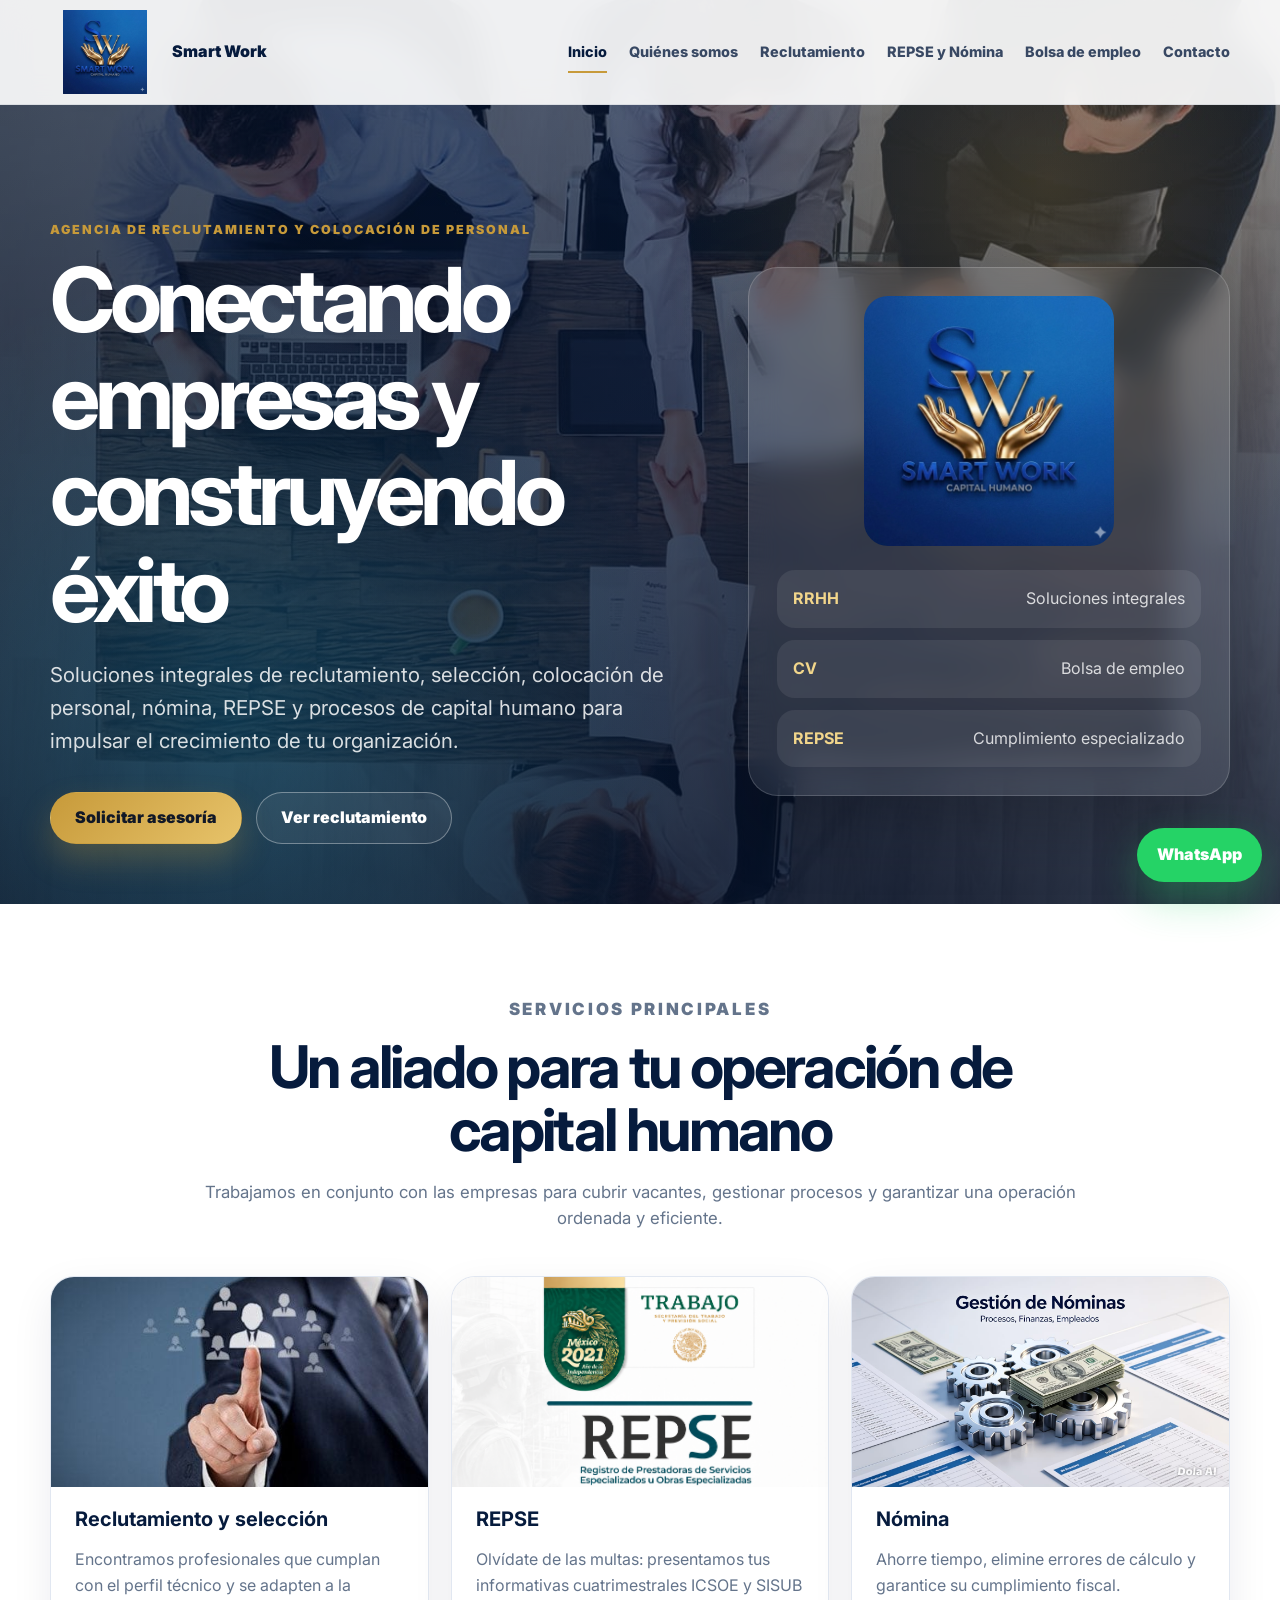
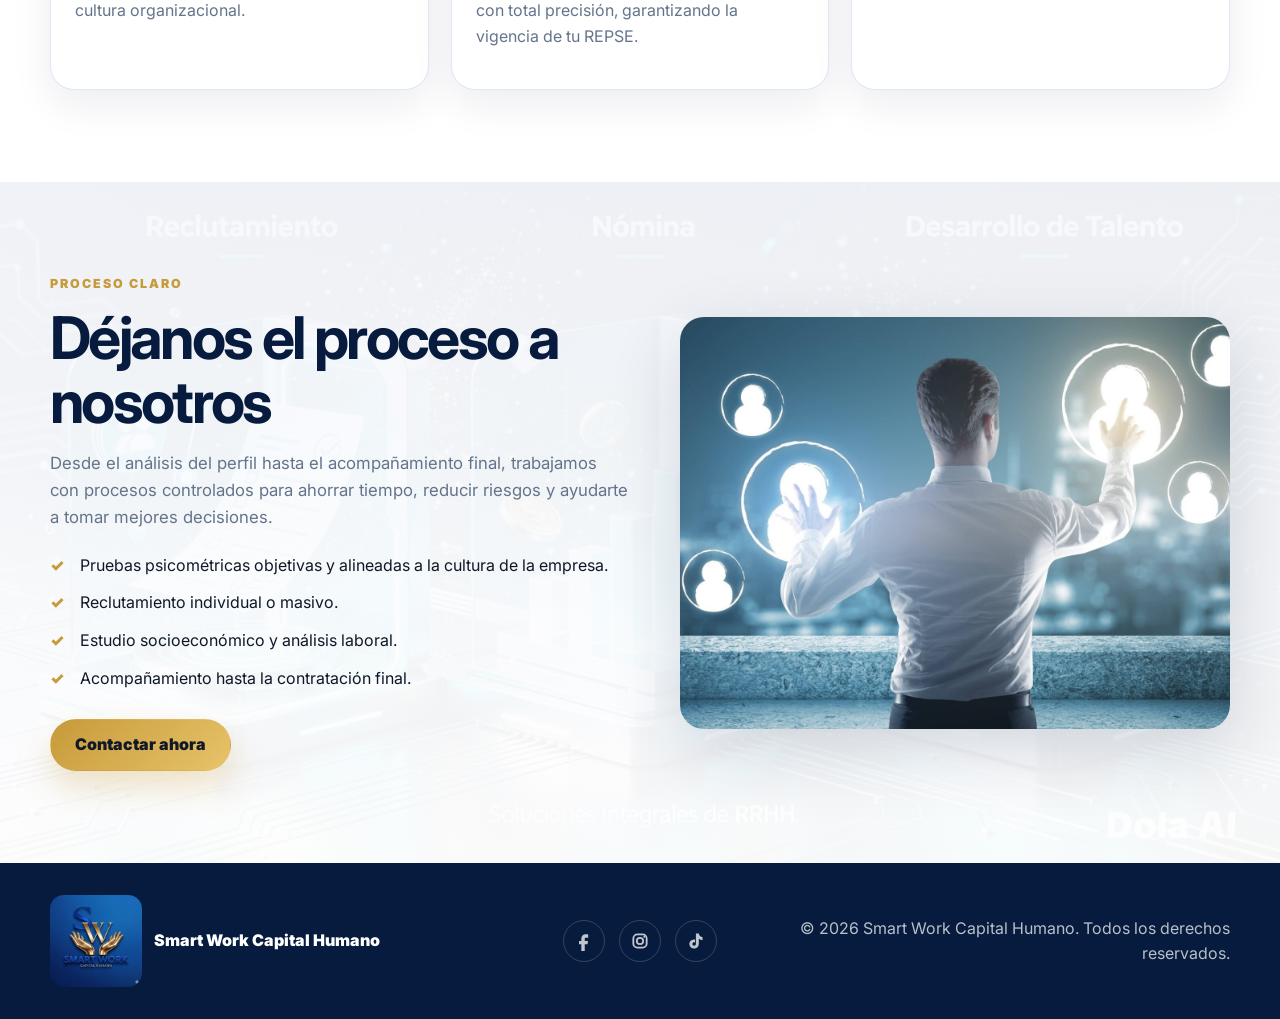
==== commit ece61dbf: "Actualizacion de assets" ====
--- a/index.html
+++ b/index.html
@@ -89,7 +89,7 @@
       <a class="link-card reveal" href="repse-nomina.html">
         <img src="assets/gestion-nominas.jpg" alt="Administración de nómina" />
         <h3>Nómina</h3>
-        <p>Administración de nómina a la medida: ahorre tiempo, elimine errores de cálculo y garantice su cumplimiento fiscal.</p>
+        <p>Ahorre tiempo, elimine errores de cálculo y garantice su cumplimiento fiscal.</p>
       </a>
     </div>
   </section>
@@ -132,9 +132,9 @@
     </a>
 
     <div class="footer-links">
-      <a href="#" target="_blank" rel="noopener">Facebook</a>
-      <a href="#" target="_blank" rel="noopener">Instagram</a>
-      <a href="#" target="_blank" rel="noopener">TikTok</a>
+      <a href="#" target="_blank" rel="noopener" aria-label="Facebook"><svg class="social-icon" viewBox="0 0 24 24" aria-hidden="true"><path d="M14 8h3V4h-3c-3.4 0-5.2 2-5.2 5.3V12H6v4h2.8v8h4.1v-8h3.3l.7-4h-4V9.5c0-1 .4-1.5 1.1-1.5z"/></svg></a>
+      <a href="#" target="_blank" rel="noopener" aria-label="Instagram"><svg class="social-icon" viewBox="0 0 24 24" aria-hidden="true"><rect x="4" y="4" width="16" height="16" rx="5" ry="5" fill="none" stroke="currentColor" stroke-width="2.2"/><circle cx="12" cy="12" r="3.8" fill="none" stroke="currentColor" stroke-width="2.2"/><circle cx="17.2" cy="6.8" r="1.2"/></svg></a>
+      <a href="#" target="_blank" rel="noopener" aria-label="TikTok"><svg class="social-icon" viewBox="0 0 24 24" aria-hidden="true"><path d="M15.4 3c.3 2.4 1.8 4 4.4 4.3v3.7c-1.6-.1-3.1-.7-4.4-1.7v5.6c0 3.5-2.4 6.1-5.8 6.1C6.5 21 4 18.7 4 15.6c0-3.2 2.5-5.5 5.7-5.5.4 0 .8 0 1.2.1v3.6c-.4-.2-.8-.3-1.2-.3-1.1 0-2 .8-2 2s.9 2.1 2.1 2.1c1.3 0 2.1-.9 2.1-2.4V3h3.5z"/></svg></a>
     </div>
 
     <p>© <span id="year"></span> Smart Work Capital Humano. Todos los derechos reservados.</p>
--- a/styles.css
+++ b/styles.css
@@ -991,3 +991,538 @@
     font-size: 7.8rem !important;
   }
 }
+
+
+/* Ajuste 13: últimos detalles visuales y de contenido */
+.navbar {
+  min-height: 94px;
+  height: auto;
+}
+
+.brand img {
+  width: 110px !important;
+  height: 84px !important;
+}
+
+.page-banner {
+  padding-top: 140px;
+}
+
+.hero {
+  padding-top: 150px;
+}
+
+.footer-brand img {
+  width: 92px !important;
+}
+
+.payroll-card img.img-contain {
+  object-fit: contain !important;
+  background: #061b3d;
+  padding: 10px;
+}
+
+.footer-links a,
+.social-links a {
+  display: inline-flex;
+  align-items: center;
+  gap: 8px;
+}
+
+.social-icon {
+  width: 22px;
+  height: 22px;
+  flex: 0 0 22px;
+  color: currentColor;
+  fill: currentColor;
+}
+
+.social-links .social-icon {
+  width: 20px;
+  height: 20px;
+  flex-basis: 20px;
+}
+
+@media (max-width: 980px) {
+  .nav-menu {
+    top: 94px;
+  }
+}
+
+@media (max-width: 640px) {
+  .brand img {
+    width: 94px !important;
+    height: 72px !important;
+  }
+
+  .navbar {
+    min-height: 86px;
+  }
+
+  .nav-menu {
+    top: 86px;
+  }
+
+  .page-banner {
+    padding-top: 128px;
+  }
+
+  .hero {
+    padding-top: 132px;
+  }
+}
+
+
+
+/* Ajuste 14: logo más grande y mostrar completa la imagen con texto */
+.brand img {
+  width: 110px !important;
+  height: 84px !important;
+}
+
+.payroll-card figure,
+.payroll-card .split-visual,
+.split-visual {
+  overflow: visible;
+}
+
+.payroll-card img.img-contain,
+.split-visual img.img-contain {
+  width: 100% !important;
+  height: auto !important;
+  max-height: none !important;
+  object-fit: contain !important;
+  object-position: center center !important;
+  display: block;
+  background: #061b3d;
+  padding: 14px;
+}
+
+@media (max-width: 640px) {
+  .brand img {
+    width: 94px !important;
+    height: 72px !important;
+  }
+
+  .payroll-card img.img-contain,
+  .split-visual img.img-contain {
+    padding: 8px;
+  }
+}
+
+
+/* Ajuste 15: redes solo con icono */
+.footer-links,
+.social-links {
+  display: flex;
+  align-items: center;
+  gap: 14px;
+  flex-wrap: wrap;
+}
+
+.footer-links a,
+.social-links a {
+  width: 42px;
+  height: 42px;
+  display: inline-flex;
+  align-items: center;
+  justify-content: center;
+  border-radius: 999px;
+  padding: 0;
+}
+
+.footer-links a span,
+.social-links a span {
+  display: none !important;
+}
+
+.footer-links .social-icon,
+.social-links .social-icon {
+  width: 20px;
+  height: 20px;
+}
+
+.footer-links a {
+  background: transparent;
+  border: 1px solid rgba(255,255,255,0.18);
+}
+
+.social-links a {
+  background: var(--navy);
+  color: var(--white);
+}
+
+
+/* Ajuste 16: mostrar completa la imagen de soluciones integrales */
+.full-art-card {
+  padding: 18px !important;
+  background: #061b3d;
+  border-radius: 32px;
+  overflow: hidden !important;
+}
+
+.full-art-card img,
+.full-art-card img.img-contain {
+  width: 100% !important;
+  height: auto !important;
+  max-height: none !important;
+  display: block !important;
+  object-fit: contain !important;
+  object-position: center center !important;
+  border-radius: 24px !important;
+  background: #061b3d;
+  padding: 0 !important;
+}
+
+/* Un poco más de aire lateral para que no se corten las letras del arte */
+@media (min-width: 768px) {
+  .full-art-card {
+    padding-left: 28px !important;
+    padding-right: 28px !important;
+    padding-top: 20px !important;
+    padding-bottom: 20px !important;
+  }
+
+  .full-art-card img,
+  .full-art-card img.img-contain {
+    width: 94% !important;
+    margin: 0 auto !important;
+  }
+}
+
+@media (max-width: 767px) {
+  .full-art-card {
+    padding: 12px !important;
+  }
+
+  .full-art-card img,
+  .full-art-card img.img-contain {
+    width: 100% !important;
+    margin: 0 auto !important;
+  }
+}
+
+
+/* Ajuste 17: corregir de verdad la tarjeta de Soluciones Integrales */
+.payroll-card.full-art-card {
+  padding: 18px !important;
+  background: #061b3d !important;
+  border-radius: 32px !important;
+  overflow: hidden !important;
+}
+
+.payroll-card.full-art-card img,
+.payroll-card.full-art-card img.img-contain {
+  width: 90% !important;
+  height: auto !important;
+  max-height: none !important;
+  object-fit: contain !important;
+  object-position: center center !important;
+  display: block !important;
+  margin: 0 auto !important;
+  padding: 0 !important;
+  background: transparent !important;
+  border-radius: 24px !important;
+}
+
+.payroll-card.full-art-card h3,
+.payroll-card.full-art-card p {
+  padding-left: 0 !important;
+  padding-right: 0 !important;
+}
+
+@media (max-width: 767px) {
+  .payroll-card.full-art-card {
+    padding: 12px !important;
+  }
+
+  .payroll-card.full-art-card img,
+  .payroll-card.full-art-card img.img-contain {
+    width: 94% !important;
+  }
+}
+
+
+/* =========================================================
+   FIX DEFINITIVO: servicios-rrhh.jpg 4:3 sin recorte lateral
+   El archivo assets/servicios-rrhh.jpg incluido en este ZIP ya viene
+   convertido a 4:3 con margen arriba/abajo, para que no corte letras
+   aunque la tarjeta use object-fit: cover o height fija.
+   ========================================================= */
+
+.payroll-card img.servicios-rrhh-final,
+img.servicios-rrhh-final {
+  width: 100% !important;
+  height: 210px !important;
+  object-fit: cover !important;
+  object-position: center center !important;
+  display: block !important;
+  background: #061b3d !important;
+}
+
+/* Si la tarjeta completa está expandida por fixes anteriores, igual se respeta la imagen completa */
+.payroll-card.full-art-card img.servicios-rrhh-final {
+  width: 100% !important;
+  height: auto !important;
+  object-fit: contain !important;
+  object-position: center center !important;
+  margin: 0 auto !important;
+  padding: 0 !important;
+  background: #061b3d !important;
+}
+
+
+/* =========================================================
+   CIERRE FINAL - ASSETS COMPLETOS + IMAGEN RRHH SIN RECORTE
+   ========================================================= */
+
+.payroll-grid .payroll-card.full-art-card {
+  grid-column: 1 / -1 !important;
+  padding: 0 !important;
+  overflow: hidden !important;
+  border-radius: 30px !important;
+  background: var(--white) !important;
+  border: 1px solid var(--line) !important;
+  box-shadow: 0 14px 40px rgba(8, 31, 67, 0.08) !important;
+}
+
+.payroll-grid .payroll-card.full-art-card img,
+.payroll-grid .payroll-card.full-art-card img.servicios-rrhh-final,
+.payroll-card.full-art-card img.servicios-rrhh-final {
+  width: 100% !important;
+  height: auto !important;
+  max-height: none !important;
+  display: block !important;
+  object-fit: contain !important;
+  object-position: center center !important;
+  aspect-ratio: auto !important;
+  margin: 0 !important;
+  padding: 0 !important;
+  border-radius: 30px 30px 0 0 !important;
+  background: #061b3d !important;
+}
+
+.payroll-card.full-art-card h3 {
+  padding: 26px 28px 0 !important;
+}
+
+.payroll-card.full-art-card p {
+  padding: 10px 28px 28px !important;
+}
+
+@media (max-width: 640px) {
+  .payroll-card.full-art-card h3 {
+    padding: 22px 20px 0 !important;
+  }
+
+  .payroll-card.full-art-card p {
+    padding: 10px 20px 24px !important;
+  }
+}
+
+
+
+/* =========================================================
+   FIX MISIÓN: mostrar completa la imagen de Capital Humano
+   El recorte venía de .image-card img { aspect-ratio: 4 / 3; object-fit: cover; }
+   Esta clase anula ese recorte solo en la imagen de Misión.
+   ========================================================= */
+
+.image-card.image-card-full {
+  background: #061b3d !important;
+  overflow: hidden !important;
+  border-radius: var(--radius) !important;
+}
+
+.image-card.image-card-full img.img-full-visible,
+.image-card.image-card-full img[src$="capital-humano.jpg"] {
+  width: 100% !important;
+  height: auto !important;
+  max-height: none !important;
+  aspect-ratio: auto !important;
+  object-fit: contain !important;
+  object-position: center center !important;
+  display: block !important;
+  margin: 0 auto !important;
+  padding: 0 !important;
+  background: #061b3d !important;
+}
+
+/* Respaldo: si capital-humano.jpg aparece en otra image-card, también se verá completa */
+.image-card img[src$="capital-humano.jpg"] {
+  height: auto !important;
+  aspect-ratio: auto !important;
+  object-fit: contain !important;
+  object-position: center center !important;
+  background: #061b3d !important;
+}
+
+
+/* =========================================================
+   CORRECCIÓN FINAL REAL - REPSE/NÓMINA TARJETAS
+   Regresa la sección a 3 tarjetas como antes.
+   La imagen de Soluciones integrales ya NO ocupa todo el ancho.
+   Se muestra completa dentro de su tarjeta con object-fit: contain.
+   ========================================================= */
+
+.payroll-grid {
+  display: grid !important;
+  grid-template-columns: repeat(3, 1fr) !important;
+  gap: 22px !important;
+}
+
+.payroll-grid .payroll-card,
+.payroll-grid .payroll-card.full-art-card,
+.payroll-grid .soluciones-integrales-card {
+  grid-column: auto !important;
+  display: block !important;
+  padding: 0 !important;
+  overflow: hidden !important;
+  border: 1px solid var(--line) !important;
+  background: var(--white) !important;
+  border-radius: var(--radius) !important;
+  box-shadow: 0 14px 40px rgba(8, 31, 67, 0.08) !important;
+}
+
+.payroll-card img.rrhh-card-img,
+.payroll-grid .payroll-card:first-child img,
+.payroll-grid .payroll-card img.servicios-rrhh-final,
+.payroll-grid .payroll-card img.img-contain {
+  width: 100% !important;
+  height: 210px !important;
+  max-height: 210px !important;
+  display: block !important;
+  object-fit: contain !important;
+  object-position: center center !important;
+  aspect-ratio: auto !important;
+  padding: 8px !important;
+  margin: 0 !important;
+  border-radius: 0 !important;
+  background: #061b3d !important;
+}
+
+.payroll-card h3,
+.payroll-card p,
+.payroll-card.full-art-card h3,
+.payroll-card.full-art-card p {
+  padding-left: 24px !important;
+  padding-right: 24px !important;
+}
+
+.payroll-card h3,
+.payroll-card.full-art-card h3 {
+  padding-top: 22px !important;
+}
+
+.payroll-card p,
+.payroll-card.full-art-card p {
+  padding-bottom: 24px !important;
+  color: var(--muted) !important;
+}
+
+/* Anula cualquier estructura experimental anterior */
+.soluciones-integrales-img,
+.soluciones-integrales-copy {
+  display: contents !important;
+}
+
+@media (max-width: 980px) {
+  .payroll-grid {
+    grid-template-columns: repeat(2, 1fr) !important;
+  }
+}
+
+@media (max-width: 640px) {
+  .payroll-grid {
+    grid-template-columns: 1fr !important;
+  }
+
+  .payroll-card img.rrhh-card-img,
+  .payroll-grid .payroll-card:first-child img,
+  .payroll-grid .payroll-card img.servicios-rrhh-final,
+  .payroll-grid .payroll-card img.img-contain {
+    height: 210px !important;
+    max-height: 210px !important;
+    padding: 6px !important;
+  }
+}
+
+
+/* =========================================================
+   FIX FINAL REPSE/NÓMINA - imágenes correctas en tarjetas
+   1. Soluciones integrales = reclutamiento-digital.jpg
+   2. Ventajas del servicio = servicios-rrhh.jpg
+   3. Asesoría = consultoria-laptop.jpg
+   ========================================================= */
+
+.payroll-grid {
+  display: grid !important;
+  grid-template-columns: repeat(3, 1fr) !important;
+  gap: 22px !important;
+}
+
+.payroll-grid .payroll-card {
+  grid-column: auto !important;
+  display: block !important;
+  overflow: hidden !important;
+  border: 1px solid var(--line) !important;
+  background: var(--white) !important;
+  border-radius: var(--radius) !important;
+  box-shadow: 0 14px 40px rgba(8, 31, 67, 0.08) !important;
+  padding: 0 !important;
+}
+
+.payroll-grid .payroll-card img {
+  width: 100% !important;
+  height: 210px !important;
+  max-height: 210px !important;
+  display: block !important;
+  object-position: center center !important;
+  border-radius: 0 !important;
+  margin: 0 !important;
+  padding: 0 !important;
+}
+
+/* La primera debe verse como antes: imagen dashboard llena */
+.payroll-grid .payroll-card.card-digital img {
+  object-fit: cover !important;
+  background: #061b3d !important;
+}
+
+/* La segunda usa la imagen RRHH, sin duplicar la primera */
+.payroll-grid .payroll-card.card-rrhh img {
+  object-fit: cover !important;
+  background: #061b3d !important;
+}
+
+/* La tercera queda igual */
+.payroll-grid .payroll-card.card-consultoria img {
+  object-fit: cover !important;
+}
+
+.payroll-grid .payroll-card h3 {
+  padding: 22px 24px 0 !important;
+}
+
+.payroll-grid .payroll-card p {
+  padding: 0 24px 24px !important;
+  color: var(--muted) !important;
+}
+
+/* Apaga fixes anteriores que agrandaban o deformaban esta sección */
+.payroll-grid .payroll-card.full-art-card,
+.payroll-grid .soluciones-integrales-card {
+  grid-column: auto !important;
+}
+
+@media (max-width: 980px) {
+  .payroll-grid {
+    grid-template-columns: repeat(2, 1fr) !important;
+  }
+}
+
+@media (max-width: 640px) {
+  .payroll-grid {
+    grid-template-columns: 1fr !important;
+  }
+}
